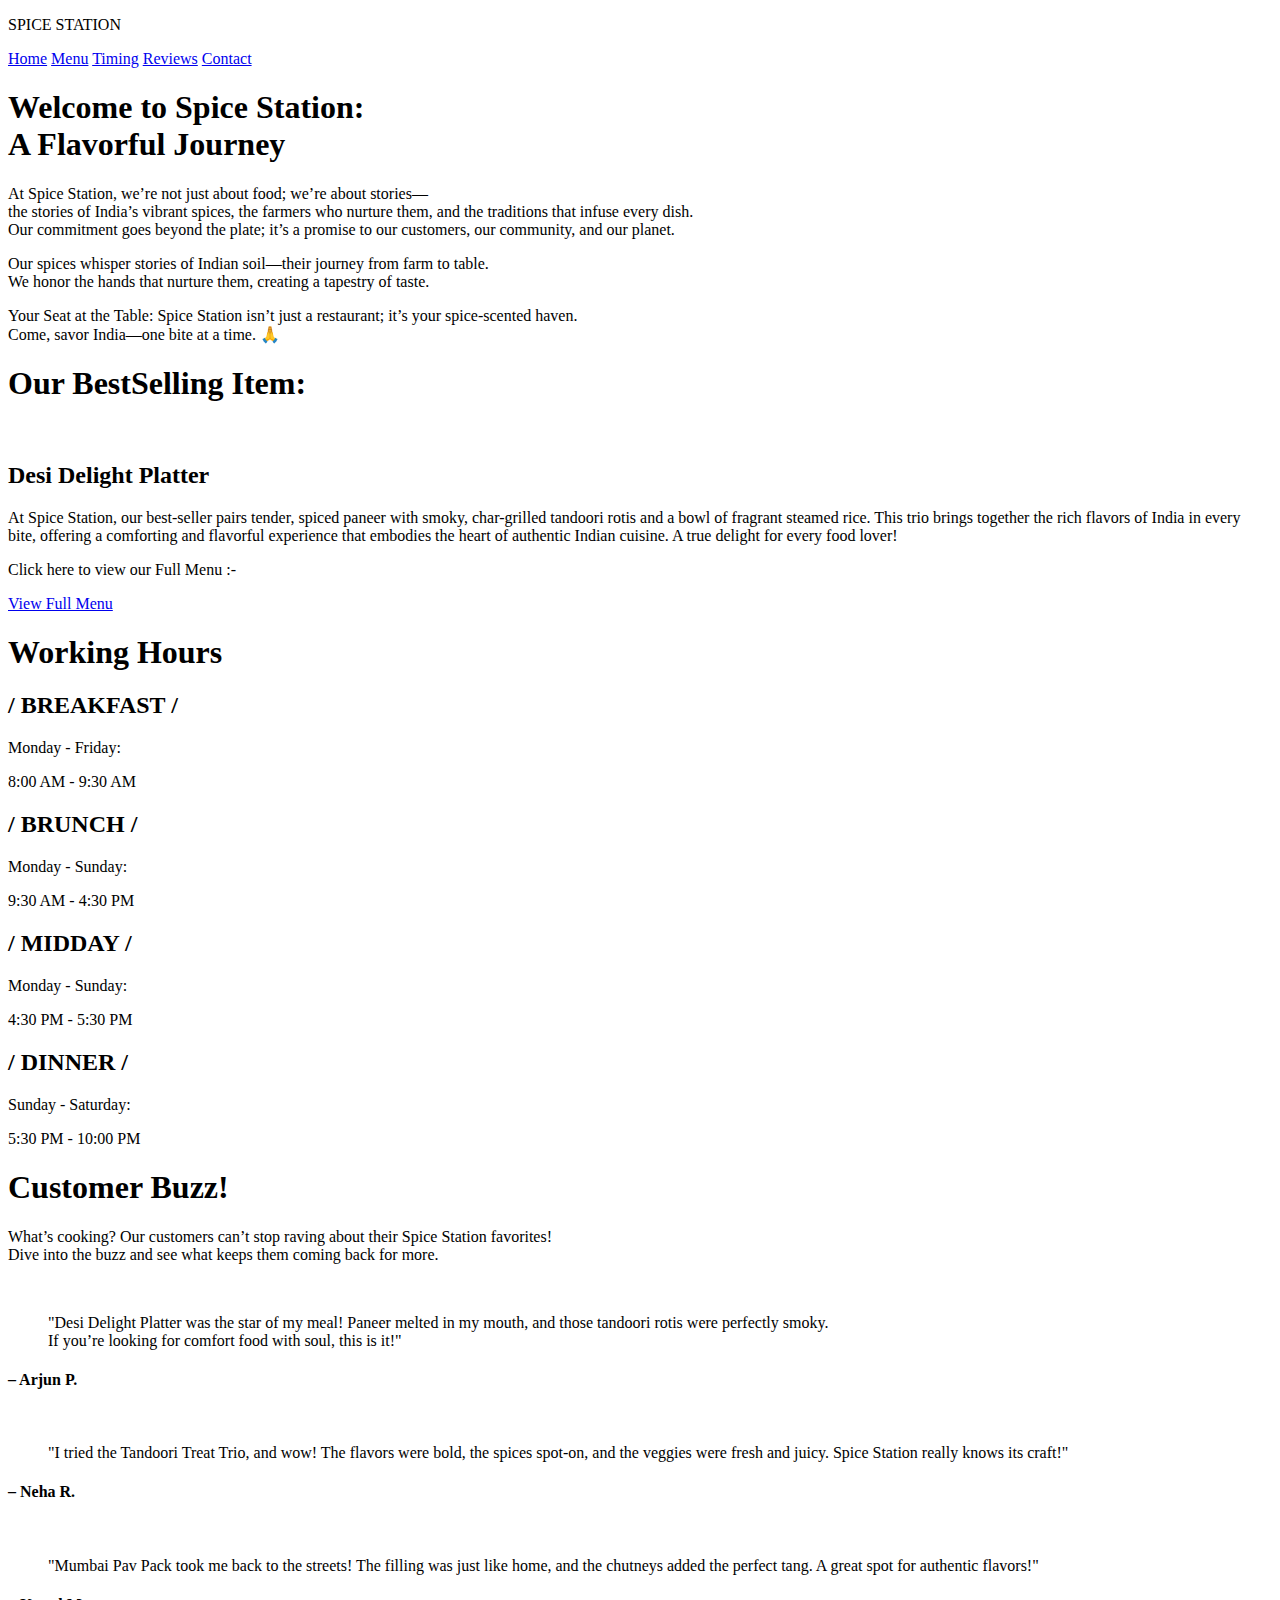
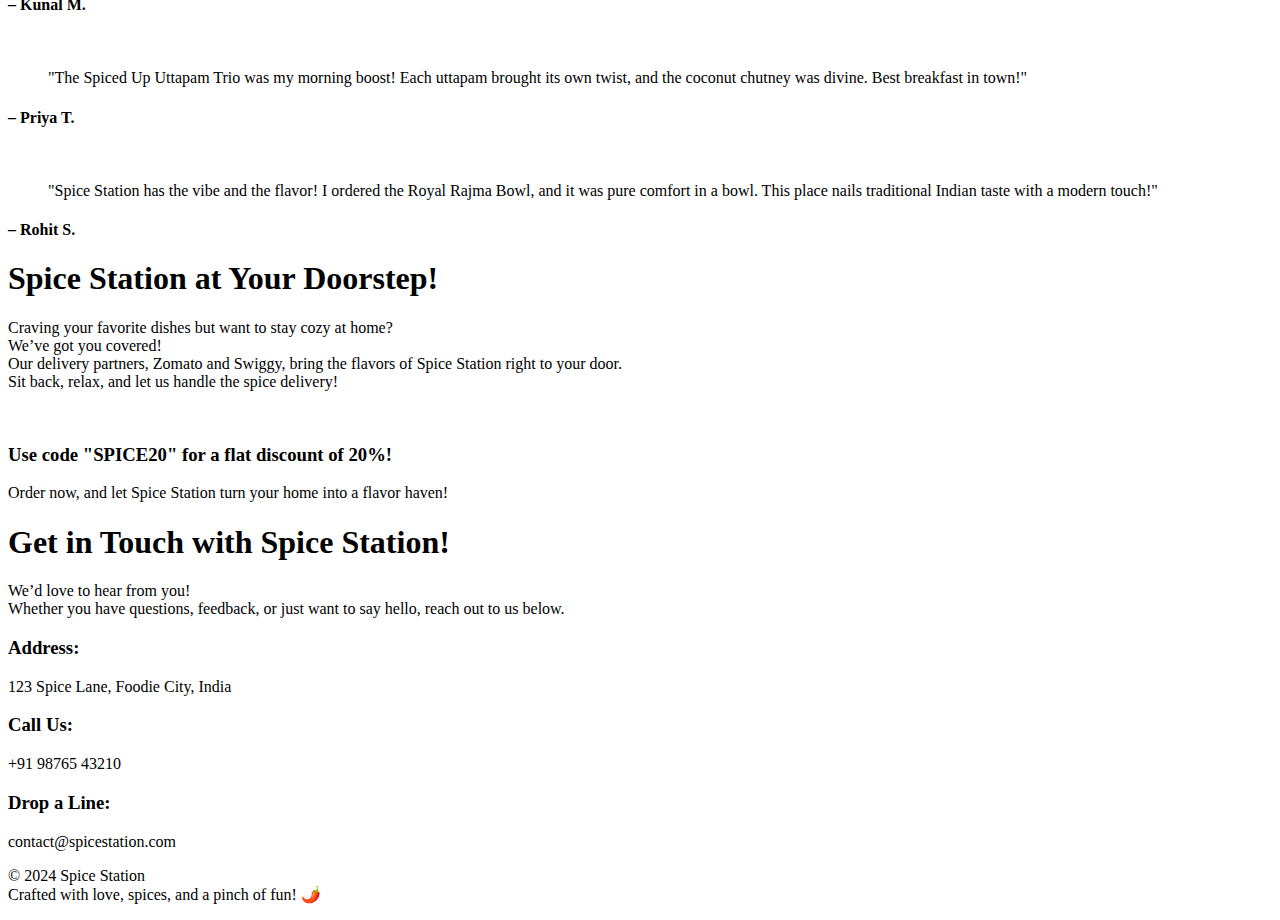
==== index.html @ 1b04afe5 "Added initial HTML and CSS files of the Website." ====
<!DOCTYPE html>
<html lang="en">

<head>
  <meta charset="UTF-8" />
  <meta name="viewport" content="width=device-width, initial-scale=1.0" />
  <title>Spice Station</title>
  <link rel="preconnect" href="https://fonts.googleapis.com" />
  <link rel="preconnect" href="https://fonts.gstatic.com" crossorigin />
  <link href="https://fonts.googleapis.com/css2?family=Nunito:ital,wght@0,200..1000;1,200..1000&display=swap"
    rel="stylesheet" />
  <link rel="stylesheet" href="CA3Self.css" />
</head>

<body>
  <header>
    <div class="topbar">
      <div class="logoarea">
        <p id="restoname">SPICE STATION</p>
      </div>
      <div class="navbar">
        <!-- <span><p>Home</p></span>
          <span><p>Menu</p></span>
          <span><p>Contact</p></span> -->
        <span id="navoptions"><a href="CA3SelfIndex.html">Home</a></span>
        <span id="navoptions"><a href="CA03SelfMenu.html">Menu</a></span>
        <span id="navoptions"><a href="#workinghours">Timing</a></span>
        <span id="navoptions"><a href="#testimonials">Reviews</a></span>
        <span id="navoptions"><a href="#contact">Contact</a></span>
      </div>
    </div>
  </header>

  <!-- <div class="blankness">
    <p>...</p>
  </div> -->

  <div class="committment">
    <div class="tagline">
      <h1>
        Welcome to Spice Station: <br />
        A Flavorful Journey
      </h1>
    </div>
    <div class="commdesc">
      <p>
        At Spice Station, we’re not just about food; we’re about stories—<br />the
        stories of India’s vibrant spices, the farmers who nurture them, and
        the traditions that infuse every dish.<br />Our commitment goes beyond
        the plate; it’s a promise to our customers, our community, and our
        planet.
      </p>
      <p>
        Our spices whisper stories of Indian soil—their journey from farm to
        table.<br />We honor the hands that nurture them, creating a tapestry
        of taste.
      </p>
      <p>
        Your Seat at the Table: Spice Station isn’t just a restaurant; it’s
        your spice-scented haven.<br />Come, savor India—one bite at a time.
        🙏
      </p>
    </div>
  </div>

  <div class="bsitem">
    <div class="bsitemheading">
      <h1>Our BestSelling Item:</h1>
    </div>
    <div class="bsitemintro">
      <div class="bsitemimg">
        <img src="https://i.pinimg.com/564x/9f/f0/37/9ff037ad4d797d93c9f89c594b653a3e.jpg" alt="" id="itemimgbig" />
      </div>
      <div class="bsitemdesc">
        <h2>Desi Delight Platter</h2>
        <!-- <div class="topdishname">
            <div class="topd1">
                <h2>DESI</h2>
            </div> 
            <div class="topd2">
            <h2>Delight</h2>
            <h2>Platter</h2>
            </div> -->
        <!-- </div> -->

        <p>
          At Spice Station, our best-seller pairs tender, spiced paneer with
          smoky, char-grilled tandoori rotis and a bowl of fragrant steamed
          rice. This trio brings together the rich flavors of India in every
          bite, offering a comforting and flavorful experience that embodies
          the heart of authentic Indian cuisine. A true delight for every food
          lover!
        </p>
      </div>
    </div>
    <div class="fullmenu">
      <p id="fullmenudirect">Click here to view our Full Menu :-</p>
      <p>
        <a href="CA03SelfMenu.html" id="fullmenubutton">View Full Menu</a>
      </p>
    </div>
  </div>

  <div class="workinghours" id="workinghours">
    <div class="headwh">
      <h1>Working Hours</h1>
    </div>
    <div class="detwh">
      <h2 id="foodtimingnn">/ BREAKFAST /</h2>
      <p id="fooddays">Monday - Friday:</p>
      <p id="restotiming">8:00 AM - 9:30 AM</p>

      <h2 id="foodtimingnn">/ BRUNCH /</h2>
      <p id="fooddays">Monday - Sunday:</p>
      <p id="restotiming">9:30 AM - 4:30 PM</p>

      <h2 id="foodtimingnn">/ MIDDAY /</h2>
      <p id="fooddays">Monday - Sunday:</p>
      <p id="restotiming">4:30 PM - 5:30 PM</p>

      <h2 id="foodtimingnn">/ DINNER /</h2>
      <p id="fooddays">Sunday - Saturday:</p>
      <p id="restotiming">5:30 PM - 10:00 PM</p>
    </div>
  </div>

  <div class="testimonials" id="testimonials">
    <div class="testheading">
      <h1>Customer Buzz!</h1>
      <p id="restotiming">
        What’s cooking? Our customers can’t stop raving about their Spice
        Station favorites!<br />Dive into the buzz and see what keeps them
        coming back for more.
      </p>
    </div>
    <div class="reviews">
      <div class=""><img class="revimg" src="https://i.pinimg.com/564x/96/29/28/962928645f12f3aab52104347b79843c.jpg"
          alt=""></div>
      <div class="revtext">
        <blockquote>"Desi Delight Platter was the star of my meal! Paneer melted in my mouth, and those tandoori rotis
          were perfectly smoky.<br>If you’re looking for comfort food with soul, this is it!"</blockquote>
        <h4 id="reviewername">– Arjun P.</h3>
      </div>

    </div>
    <div class="reviews">
      <div class=""><img class="revimg" src="https://i.pinimg.com/564x/96/29/28/962928645f12f3aab52104347b79843c.jpg"
          alt=""></div>
      <div class="revtext">
        <blockquote>"I tried the Tandoori Treat Trio, and wow! The flavors were bold, the spices spot-on, and the
          veggies were fresh and juicy. Spice Station really knows its craft!"</blockquote>
        <h4 id="reviewername">– Neha R.</h3>
      </div>
    </div>
    <div class="reviews">
      <div class=""><img class="revimg" src="https://i.pinimg.com/564x/96/29/28/962928645f12f3aab52104347b79843c.jpg"
          alt=""></div>
      <div class="revtext">
        <blockquote>"Mumbai Pav Pack took me back to the streets! The filling was just like home, and the chutneys added
          the perfect tang. A great spot for authentic flavors!"</blockquote>
        <h4 id="reviewername">– Kunal M.</h3>
      </div>
    </div>
    <div class="reviews">
      <div class=""><img class="revimg" src="https://i.pinimg.com/564x/96/29/28/962928645f12f3aab52104347b79843c.jpg"
          alt=""></div>
      <div class="revtext">
        <blockquote>"The Spiced Up Uttapam Trio was my morning boost! Each uttapam brought its own twist, and the
          coconut chutney was divine. Best breakfast in town!"</blockquote>
        <h4 id="reviewername">– Priya T.</h3>
      </div>
    </div>
    <div class="reviews">
      <div class=""><img class="revimg" src="https://i.pinimg.com/564x/96/29/28/962928645f12f3aab52104347b79843c.jpg"
          alt=""></div>
      <div class="revtext">
        <blockquote>"Spice Station has the vibe and the flavor! I ordered the Royal Rajma Bowl, and it was pure comfort
          in a bowl. This place nails traditional Indian taste with a modern touch!"</blockquote>
        <h4 id="reviewername">– Rohit S.</h3>
      </div>
    </div>
  </div>

  <div class="deliverypartners">
    <div class="delparthead">
      <h1>Spice Station at Your Doorstep!</h1>
      <p>Craving your favorite dishes but want to stay cozy at home?<br>We’ve got you covered!<br>Our delivery partners,
        Zomato and Swiggy, bring the flavors of Spice Station right to your door.<br>Sit back, relax, and let us handle
        the spice delivery!</p>
      <img id="delpartsimg"
        src="https://img-cdn.thepublive.com/fit-in/1280x960/filters:format(webp)/entrackr/media/post_attachments/wp-content/uploads/2023/01/Zomato-Swiggy.jpg"
        alt="">
      <h3>Use code "SPICE20" for a flat discount of 20%!</h3>
      <p>Order now, and let Spice Station turn your home into a flavor haven!</p>
    </div>
  </div>

  <div class="contact" id="contact">
    <div class="contactheading">
      <h1>Get in Touch with Spice Station!</h1>
      <p>We’d love to hear from you!<br>Whether you have questions, feedback, or just want to say hello, reach out to us
        below.</p>
    </div>
    <div class="contactdatas">
      <h3>Address:</h3>
      <p>123 Spice Lane, Foodie City, India</p>
      <h3>Call Us:</h3>
      <p>+91 98765 43210</p>
      <h3>Drop a Line:</h3>
      <p>contact@spicestation.com</p>
    </div>
  </div>

  <footer>
    <div class="footertext">
      <p id="copyright">&copy; 2024 Spice Station<br>
      Crafted with love, spices, and a pinch of fun! 🌶️</p>
    </div>
  </footer>
</body>

</html>
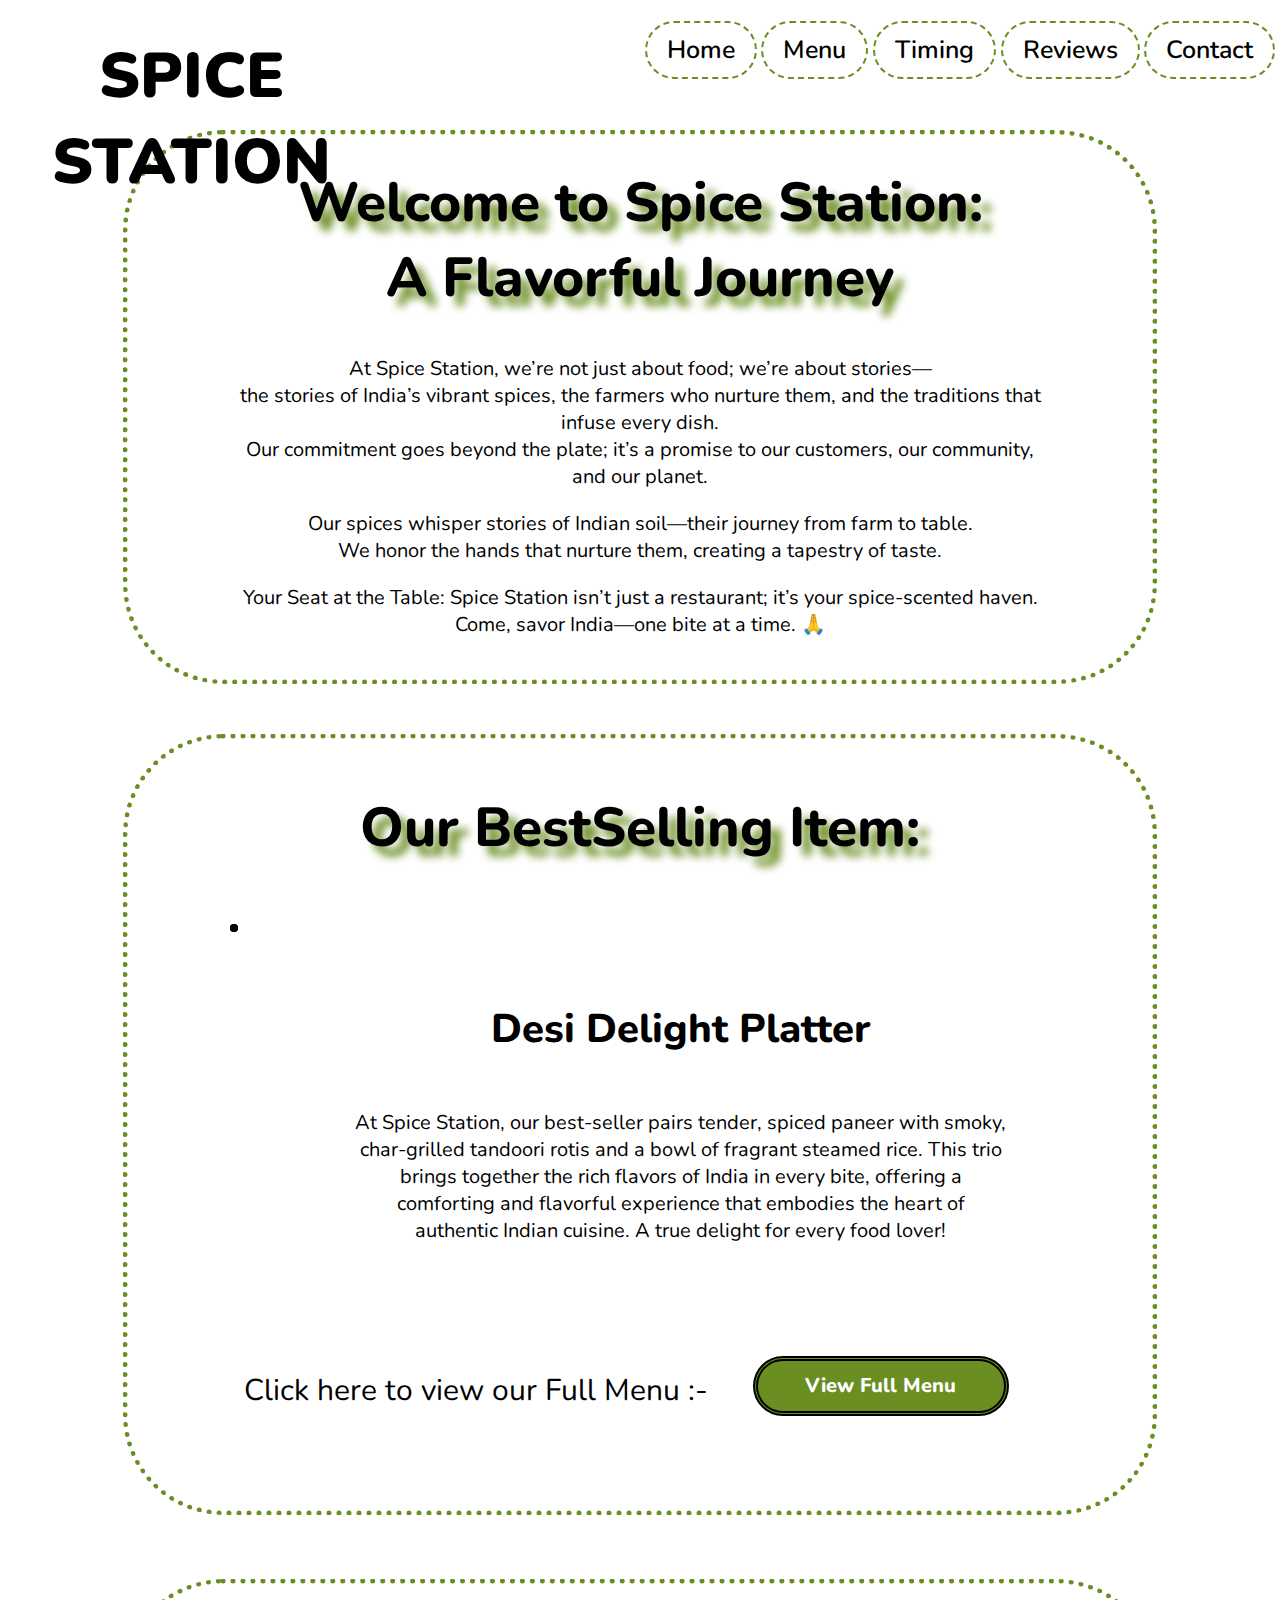
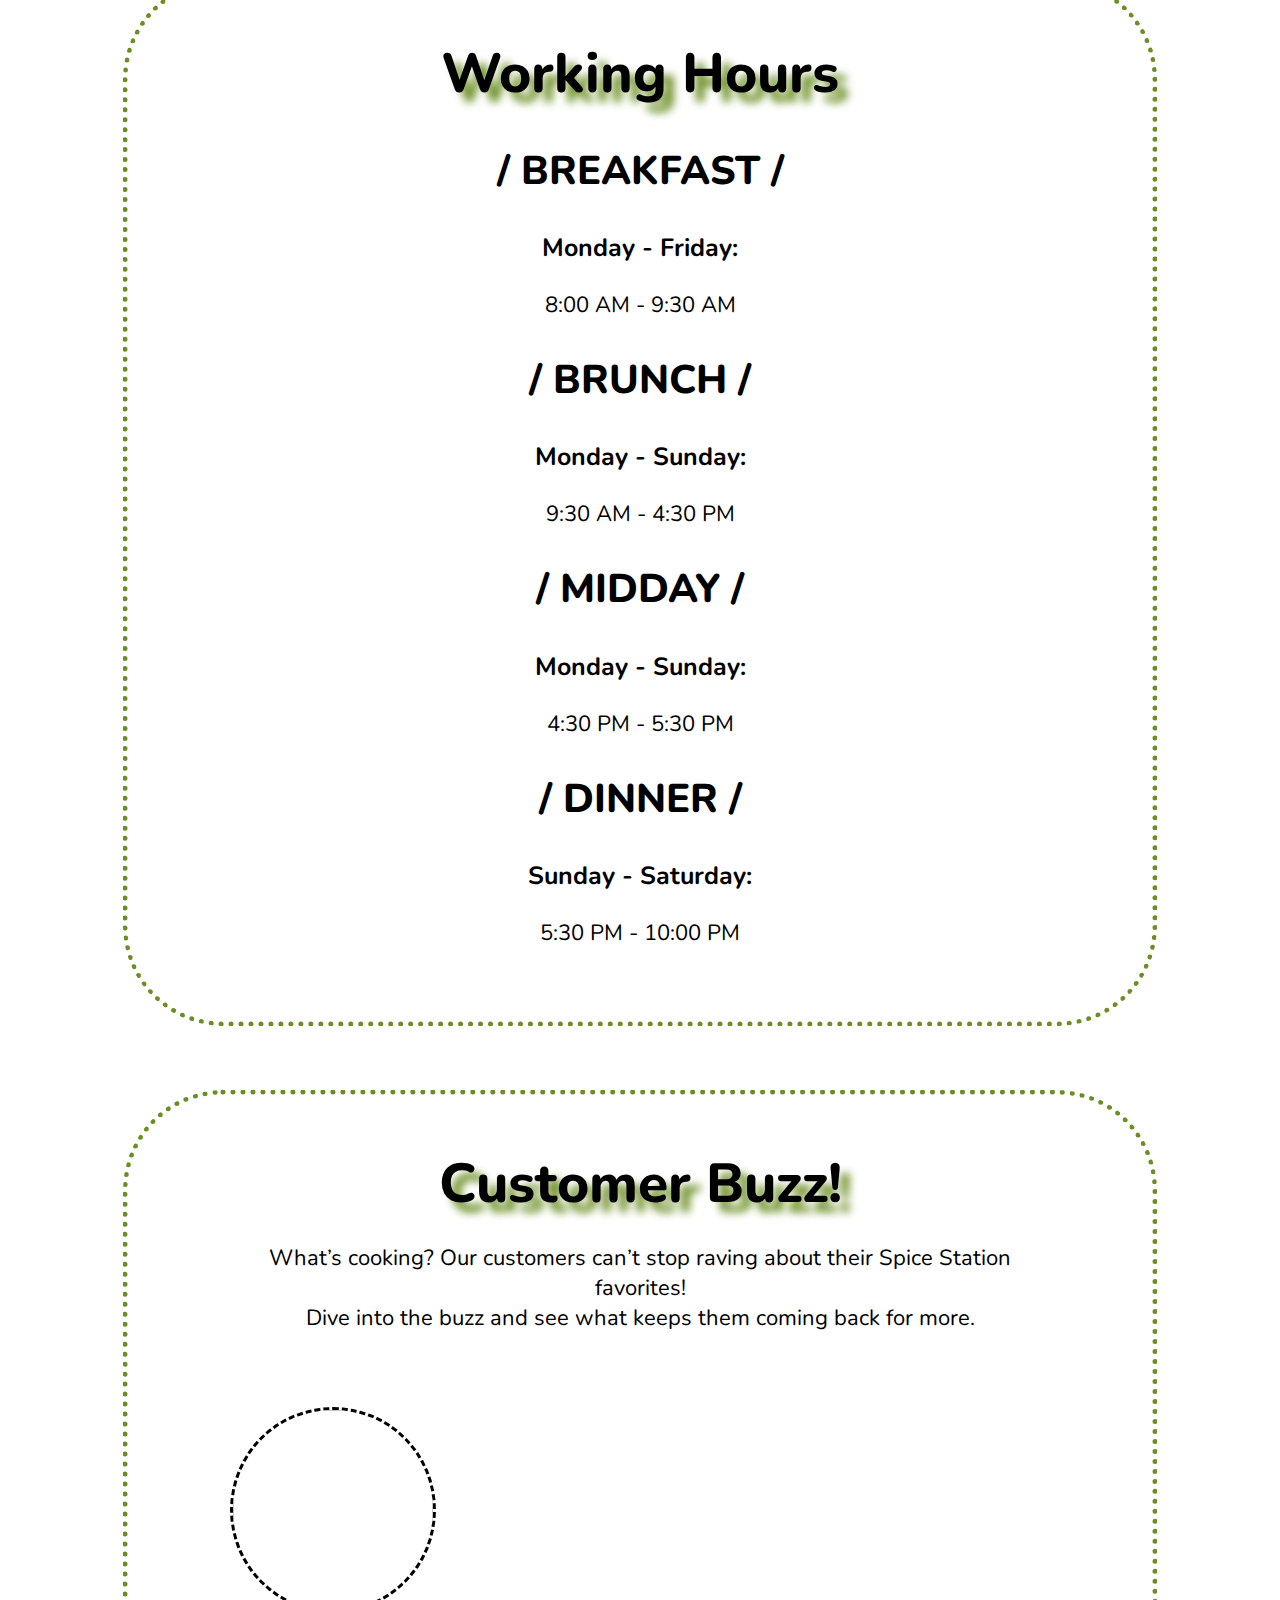
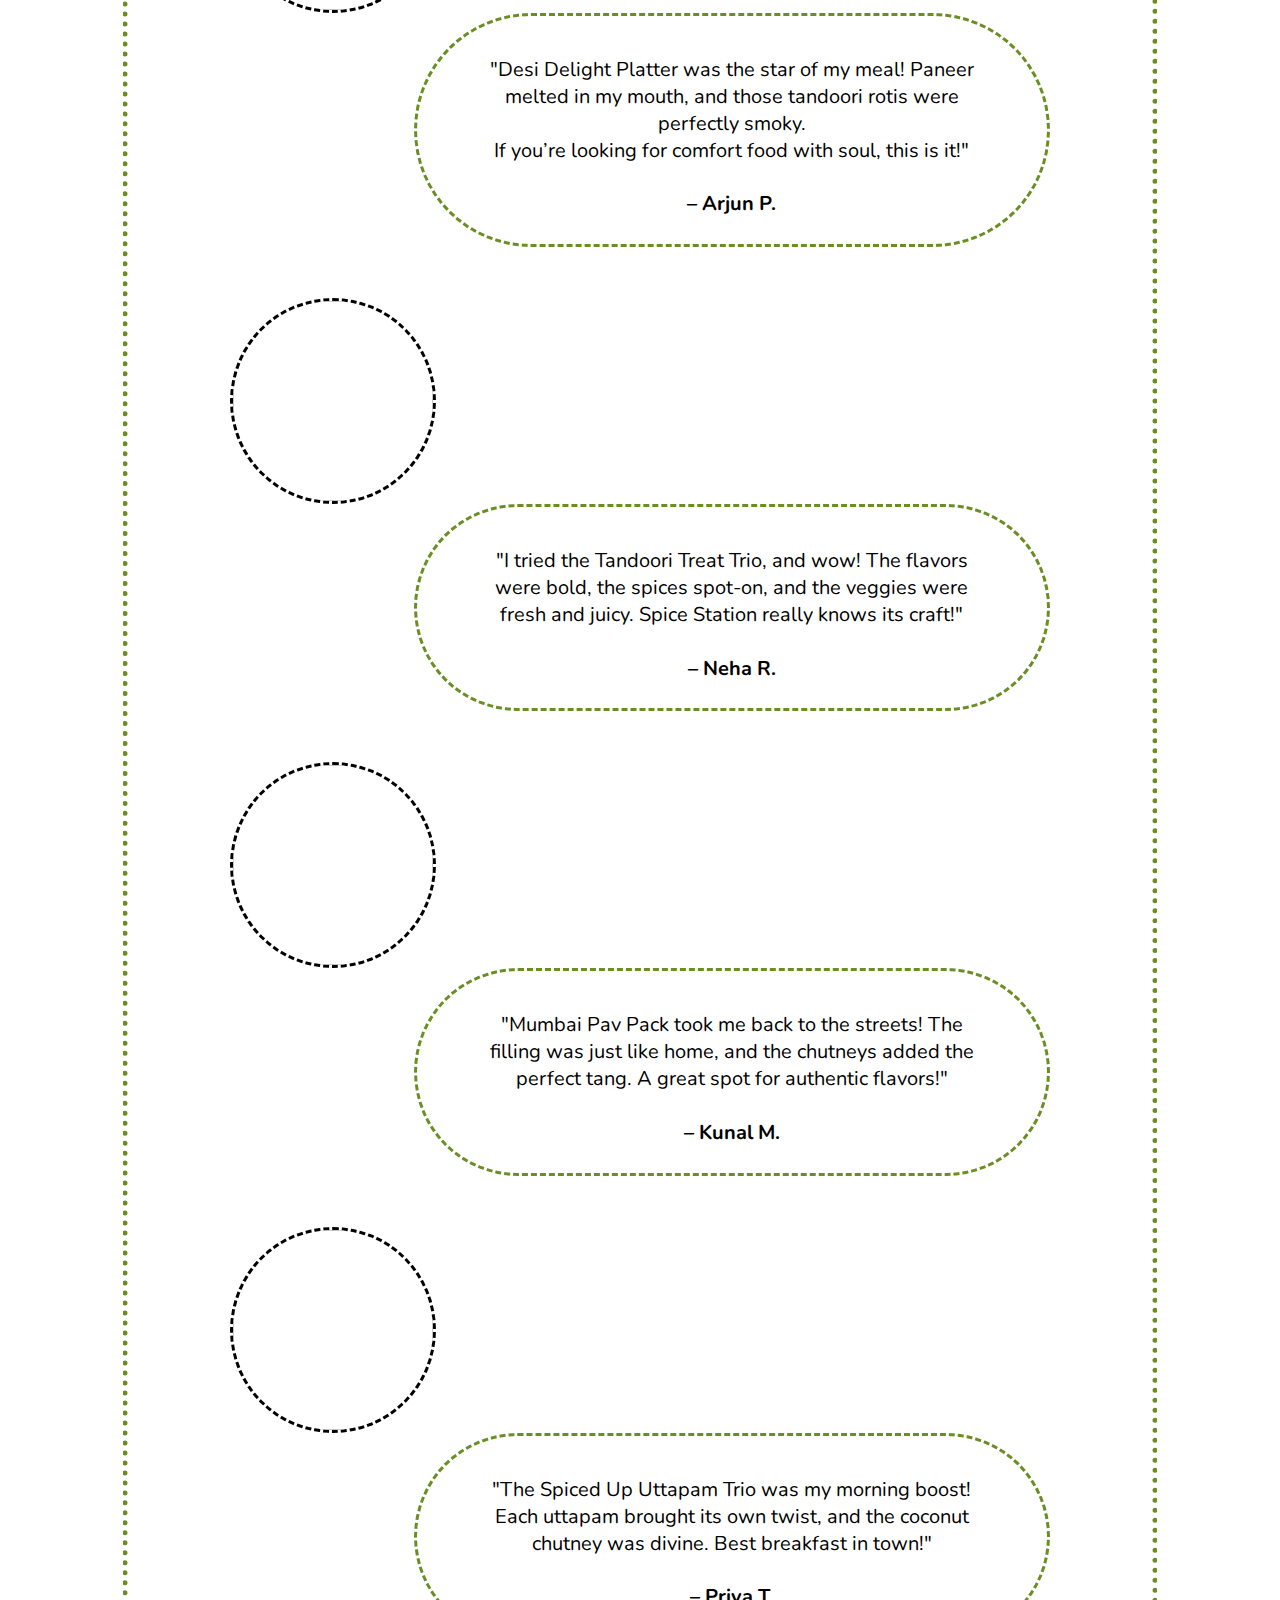
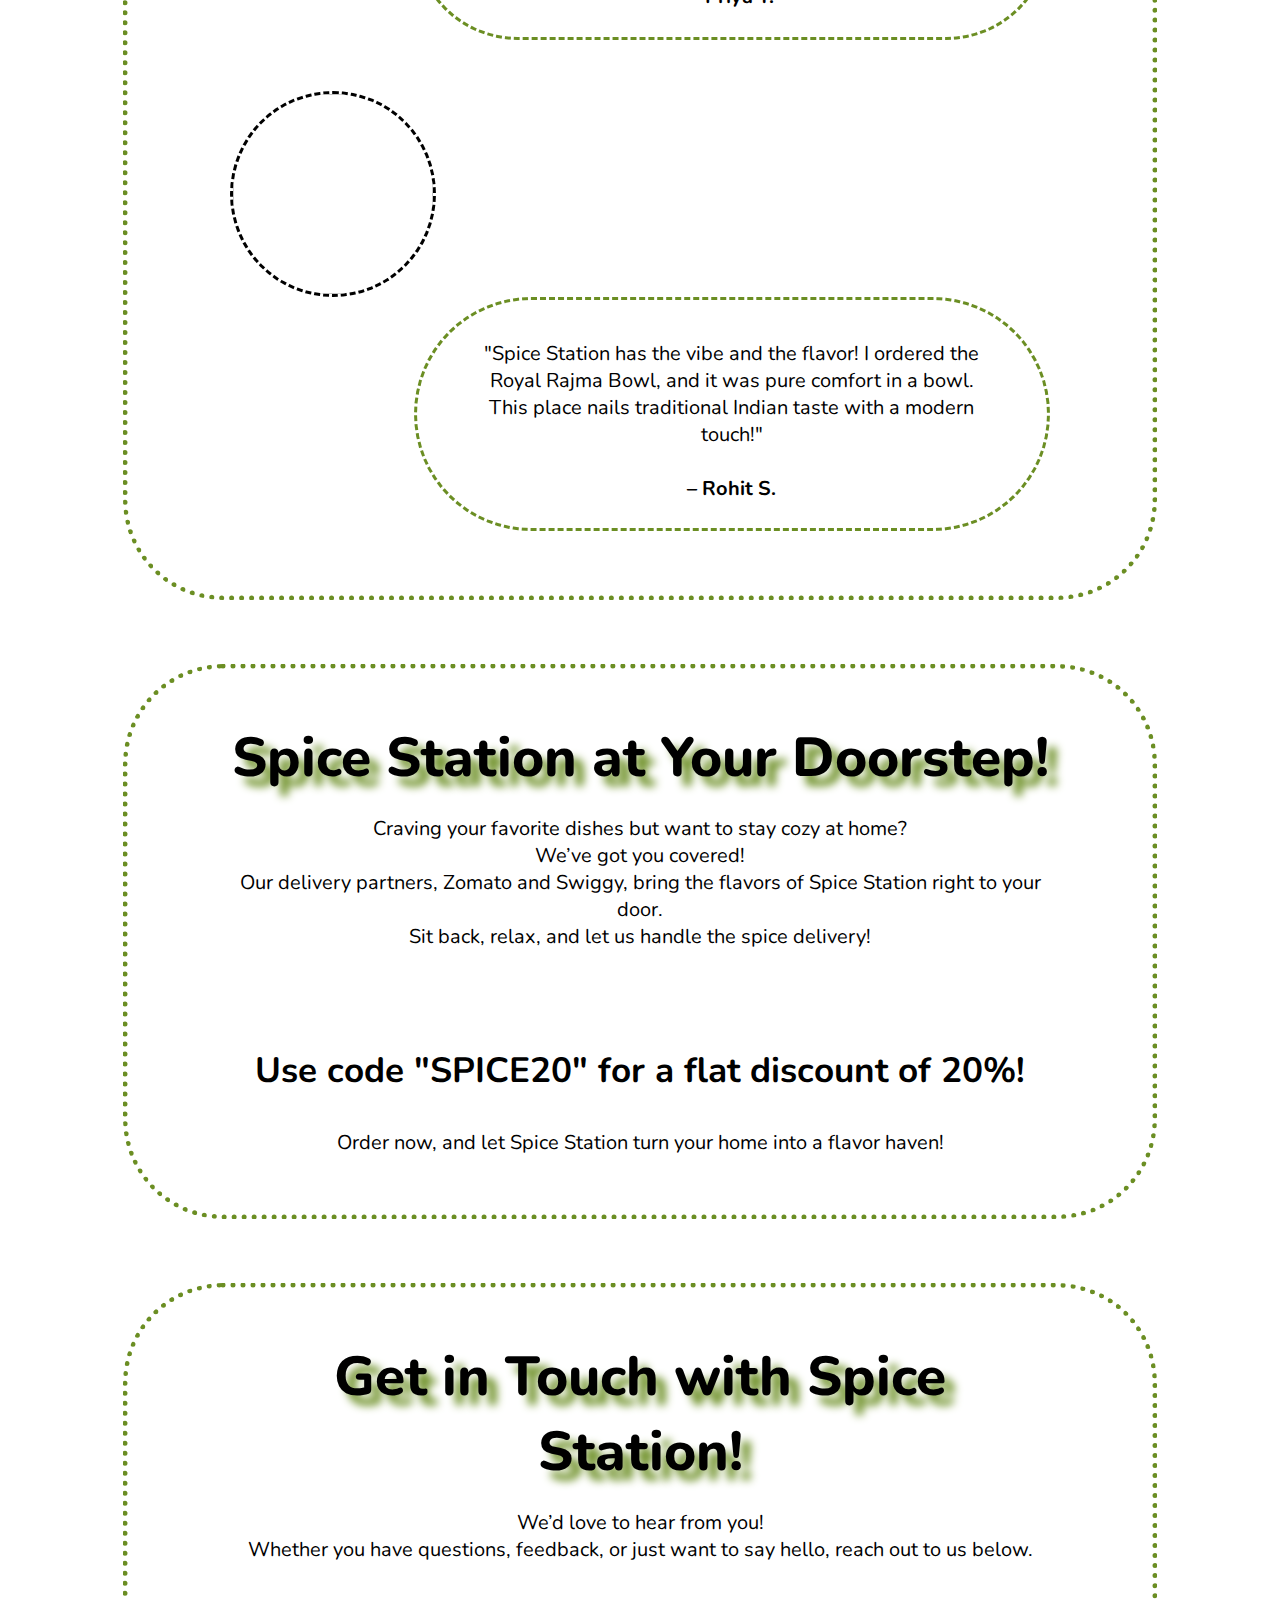
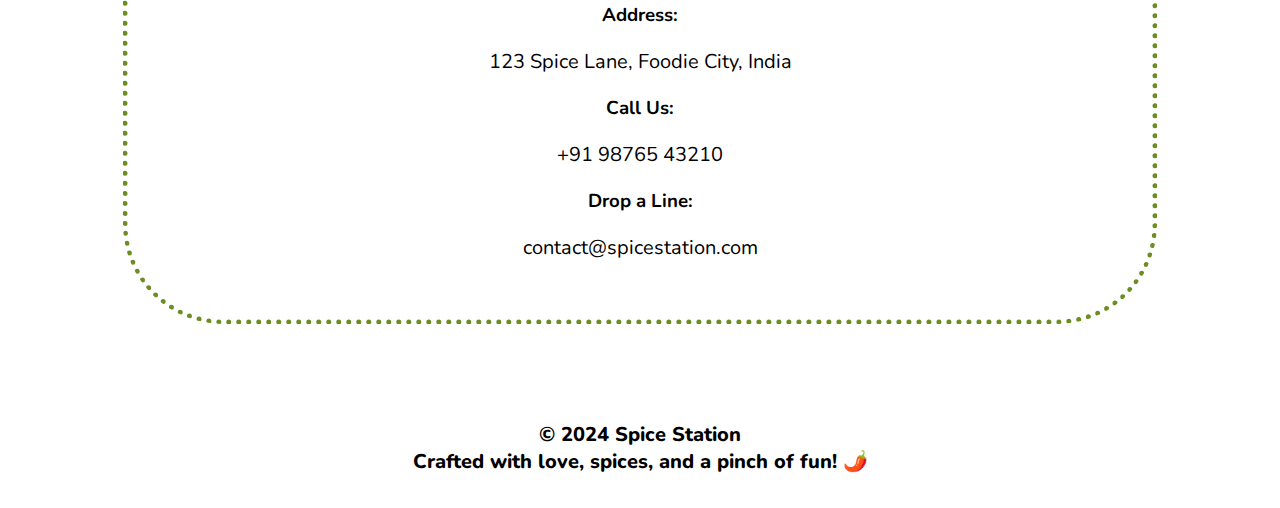
==== commit 9f00f0d2: "Update index.html" ====
--- a/index.html
+++ b/index.html
@@ -9,7 +9,7 @@
   <link rel="preconnect" href="https://fonts.gstatic.com" crossorigin />
   <link href="https://fonts.googleapis.com/css2?family=Nunito:ital,wght@0,200..1000;1,200..1000&display=swap"
     rel="stylesheet" />
-  <link rel="stylesheet" href="CA3Self.css" />
+  <link rel="stylesheet" href="style.css" />
 </head>
 
 <body>
@@ -219,4 +219,4 @@
   </footer>
 </body>
 
-</html>+</html>
--- a/style.css
+++ b/style.css
@@ -0,0 +1,521 @@
+body {
+  margin: 0;
+  padding: 0;
+  font-family: "Nunito", sans-serif;
+  background-image: url(https://i.pinimg.com/564x/13/6d/e5/136de5906ff13b0e41acc2e05bb34b5f.jpg);
+}
+
+h1{
+    margin: 0px;
+    padding: 0%;
+    font-size: 55px;
+    font-weight: 800;
+    text-shadow: 10px 10px 8px olivedrab;
+}
+
+h2{
+    font-size: 40px;
+    font-weight: 800;
+}
+
+p{
+    font-size: 20px;
+    font-weight: 400;
+}
+
+a{
+  text-decoration: none;
+  color: black;
+}
+
+/* img, p, h1, h2{
+    z-index: 10;
+} */
+
+/* header{
+  position: fixed;
+} */
+
+.topbar {
+  width: 99.999%;
+  height: 100px;
+  /* border: 1px dotted black; */
+  background-color: white;
+  /* position: fixed;
+  top: 0px; */
+}
+
+/* .blankness{
+  width: 99.999%;
+  height: 100px;
+  border: 1px dotted black;
+  background-color: white;
+} */
+
+.logoarea {
+  height: 100%;
+  width: 30%;
+  /* border: 1px dotted olivedrab; */
+  float: left;
+  text-align: center;
+}
+
+#restoname {
+  font-size: 7vh;
+  font-family: "Nunito", sans-serif;
+  font-weight: 1000;
+  position: relative;
+    top: -30px;
+}
+
+.navbar {
+  height: 100%;
+  width: 50%;
+  /* border: 1px dotted olivedrab; */
+  float: right;
+  display: flex;
+  justify-content: space-evenly;
+  align-items: center;
+  font-size: 25px;
+  font-weight: 600;
+}
+
+#navoptions{
+  padding: 10px 20px 10px 20px;
+  border-radius: 50px;
+  border: 2px olivedrab dashed;
+}
+
+.committment {
+  margin: auto;
+  margin-top: 30px;
+  /* padding: 10%; */
+  width: 80%;
+  border: 5px dotted olivedrab;
+  border-radius: 100px;
+  /* background-color: white;
+  opacity: 85%; */
+  background-color: rgba(255, 255, 255, 0.85);
+}
+
+.tagline {
+  margin: auto;
+  margin-top: 30px;
+  width: 80%;
+  text-align: center;
+  /* border: 1px dotted olivedrab; */
+}
+
+/* h1.tagline{
+    font-size: 80px;
+    font-weight: 1200;
+} */
+
+.commdesc {
+  margin: auto;
+  /* padding: 5%; */
+  padding: 2% 5% 2% 5%;
+  width: 80%;
+  text-align: center;
+  font-size: 20px;
+  /* border: 1px dotted olivedrab; */
+}
+
+.bsitem {
+  width: 80%;
+  margin: auto;
+  margin-top: 50px;
+  padding-bottom: 5%;
+  border: 5px dotted olivedrab;
+  border-radius: 100px;
+  /* height: auto; */
+  display: flex;
+  flex-direction: column;
+  /* opacity: 85%;
+  background-color: white; */
+  background-color: rgba(255, 255, 255, 0.85);
+
+}
+
+.bsitemheading {
+  margin: auto;
+  margin: 5% 10% 5% 10%;
+  width: 80%;
+  text-align: center;
+  /* border: 1px solid olivedrab; */
+}
+
+
+.bsitemintro {
+  width: 80%;
+  margin: auto;
+  display: flex;
+  flex-direction: row;
+}
+
+.bsitemimg {
+  float: left;
+  width: 45%;
+}
+
+#itemimgbig {
+  height: 400px;
+  border: 4px dashed black;
+  border-radius: 500px;
+}
+
+.bsitemdesc {
+  width: auto;
+  height: 400px;
+  padding: 0 5% 0 5%;
+  float: right;
+  /* border: 1px solid olivedrab; */
+  display: flex;
+  flex-direction: column;
+  justify-content: center;
+  align-items: center;
+  text-align: center;
+}
+
+.fullmenu {
+  margin: auto;
+  margin-top: 20px;
+  width: 80%;
+  /* border: 1px solid olivedrab; */
+  /* display: flex;
+    justify-content: center;
+    flex-direction: column; */
+}
+
+#fullmenudirect {
+  width: 60%;
+  float: left;
+  text-align: center;
+  font-size: 30px;
+  line-height: 50px;
+}
+
+#fullmenubutton {
+  margin-right: 5%;
+  width: 30%;
+  text-align: center;
+  border: 5px double black;
+  border-radius: 50px;
+  float: right;
+  line-height: 50px;
+  font-weight: 800;
+  font-size: 20px;
+  background-color: olivedrab;
+  color: white;
+}
+
+.workinghours {
+  width: 80%;
+  margin: auto;
+  margin-top: 5%;
+  border: 5px dotted olivedrab;
+  border-radius: 100px;
+  height: auto;
+  display: flex;
+  flex-direction: column;
+  background-color: rgba(255, 255, 255, 0.85);
+
+}
+
+.headwh {
+  margin: auto;
+  margin-top: 5%;
+  width: 80%;
+  text-align: center;
+  /* border: 1px solid olivedrab; */
+  font-size: 30px;
+}
+
+h2.detwh {
+  font-size: 40px;
+  font-weight: 800;
+}
+
+#fooddays {
+  font-size: 25px;
+  font-weight: 700;
+}
+
+#restotiming{
+  font-size: 22px;
+}
+
+.detwh {
+  width: 80%;
+  margin: auto;
+  text-align: center;
+  /* border: 1px solid olivedrab; */
+  margin-bottom: 5%;
+}
+
+.testimonials{
+  width: 80%;
+  margin: auto;
+  margin-top: 5%;
+  padding-bottom: 5%;
+  border: 5px dotted olivedrab;
+  border-radius: 100px;
+  height: auto;
+  display: flex;
+  flex-direction: column;
+  background-color: rgba(255, 255, 255, 0.85);
+
+}
+
+.testheading {
+  margin: auto;
+  margin-top: 5%;
+  width: 80%;
+  text-align: center;
+  /* border: 1px solid olivedrab; */
+  font-size: 30px;
+}
+
+.reviews{
+  margin: auto;
+  margin-top: 5%;
+  width: 80%;
+  text-align: center;
+  /* border: 1px solid olivedrab; */
+  font-size: 30px;
+  /* display: flex;
+  flex-direction: row;
+  justify-content: center;
+  align-items: center; */
+  justify-content: center;
+  align-items: center;
+  /* margin-bottom: 30px; */
+}
+
+.revimg{
+  width: 200px;
+  height: 200px;
+  border: 3px dashed black;
+  border-radius: 500px;
+  float: left;
+  z-index: 2;
+  margin: auto;
+}
+
+.revtext{
+  margin: auto;
+  width: 72%;
+  height: auto;
+  padding: 20px 20px 0 20px;
+  float: right;
+  border: 3px dashed olivedrab;
+  border-radius: 500px;
+  font-size: 20px;
+  z-index: 5;
+}
+
+.deliverypartners{
+  width: 80%;
+  margin: auto;
+  margin-top: 5%;
+  padding-bottom: 3%;
+  border: 5px dotted olivedrab;
+  border-radius: 100px;
+  height: auto;
+  display: flex;
+  flex-direction: column;
+  background-color: rgba(255, 255, 255, 0.85);
+}
+
+.delparthead{
+  margin: auto;
+  margin-top: 5%;
+  width: 80%;
+  text-align: center;
+  /* border: 1px solid olivedrab; */
+  font-size: 30px;
+}
+
+#delpartsimg{
+  width: 60%;
+}
+
+.contact{
+  width: 80%;
+  margin: auto;
+  margin-top: 5%;
+  margin-bottom: 5%;
+  padding-bottom: 3%;
+  border: 5px dotted olivedrab;
+  border-radius: 100px;
+  height: auto;
+  display: flex;
+  flex-direction: column;
+  background-color: rgba(255, 255, 255, 0.85);
+}
+
+.contactheading{
+  margin: auto;
+  margin-top: 5%;
+  width: 80%;
+  text-align: center;
+  /* border: 1px solid olivedrab; */
+  font-size: 30px;
+}
+
+.contactdatas{
+  margin: auto;
+  width: 80%;
+  text-align: center;
+  font: 30px;
+}
+
+footer{
+  width: 100%;
+  background-color: rgba(255, 255, 255, 0.85);
+  color: rgb(0, 0, 0);
+  height: 120px;
+  display: flex;
+  justify-content: center;
+  align-items: center;
+  text-align: center;
+}
+
+#copyright{
+  font-size: 20px;
+  font-weight: 800;
+}
+
+
+
+
+
+
+
+
+
+/* MENU */
+
+
+
+
+
+
+
+
+
+
+
+
+.parentmenu{
+  margin: auto;
+  margin-top: 50px;
+  margin-bottom: 50px;
+  width: 80%;
+  height: auto;
+  border: 5px dotted olivedrab;
+  border-radius: 100px;
+  background-color: rgba(255, 255, 255, 0.85);
+}
+
+#mealtime{
+  text-decoration: underline wavy 5px olivedrab;
+}
+
+
+
+#mealtimedescription{
+  font-size: 22px;
+}
+
+#restodescn{
+  font-size: 22px;
+}
+
+.menudiv{
+  margin: auto;
+  margin-top: 50px;
+  width: 80%;
+  text-align: center;
+}
+
+.menutable{
+  margin: auto;
+  margin-top: 50px;
+  width: 80%;
+  text-align: center;
+}
+
+table{
+  width: 100%;
+  text-align: center;
+  margin: 50px 20px 50px 20px;
+  border: 3px solid olivedrab;
+  border-radius: 10px 10px 20px 20px;
+  /* padding: 0 5% 0 5%; */
+}
+
+th{
+  font-size: 30px;
+  font-weight: 600;
+  /* line-height: 100px; */
+  padding: 20px;
+  text-align: center;
+  border: 3px solid olivedrab;
+  border-radius: 10px;
+  /* text-decoration: underline 3px wavy olivedrab; */
+
+}
+
+tr{
+  font-size: 20px;
+  /* height: fit-content; */
+  /* height: 120px; */
+  /* padding: 20px; */
+}
+
+td{
+  border: 3px dashed olivedrab;
+  border-radius: 20px;
+  padding: 20px;
+}
+
+#SNoData, #snoheading{
+  width: 10%;
+}
+
+#SNoData{
+  font-size: 30px;
+}
+
+#dishnameheading, #dishnamedata{
+  width: 30%;
+}
+
+#dishnamedata{
+  font-size: 25px;
+  font-weight: 600;
+}
+
+#dishdescriptionheading{
+  width: 40%;
+  text-align: center;
+}
+
+#dishdescriptiondata{
+  width: 40%;
+  text-align: center;
+}
+
+#dishpricing{
+  font-size: 30px;
+  font-weight: 600;
+}
+
+.exitmessage{
+  margin-bottom: 50px;
+}
+
+#exittextll{
+  font-size: 25px;
+}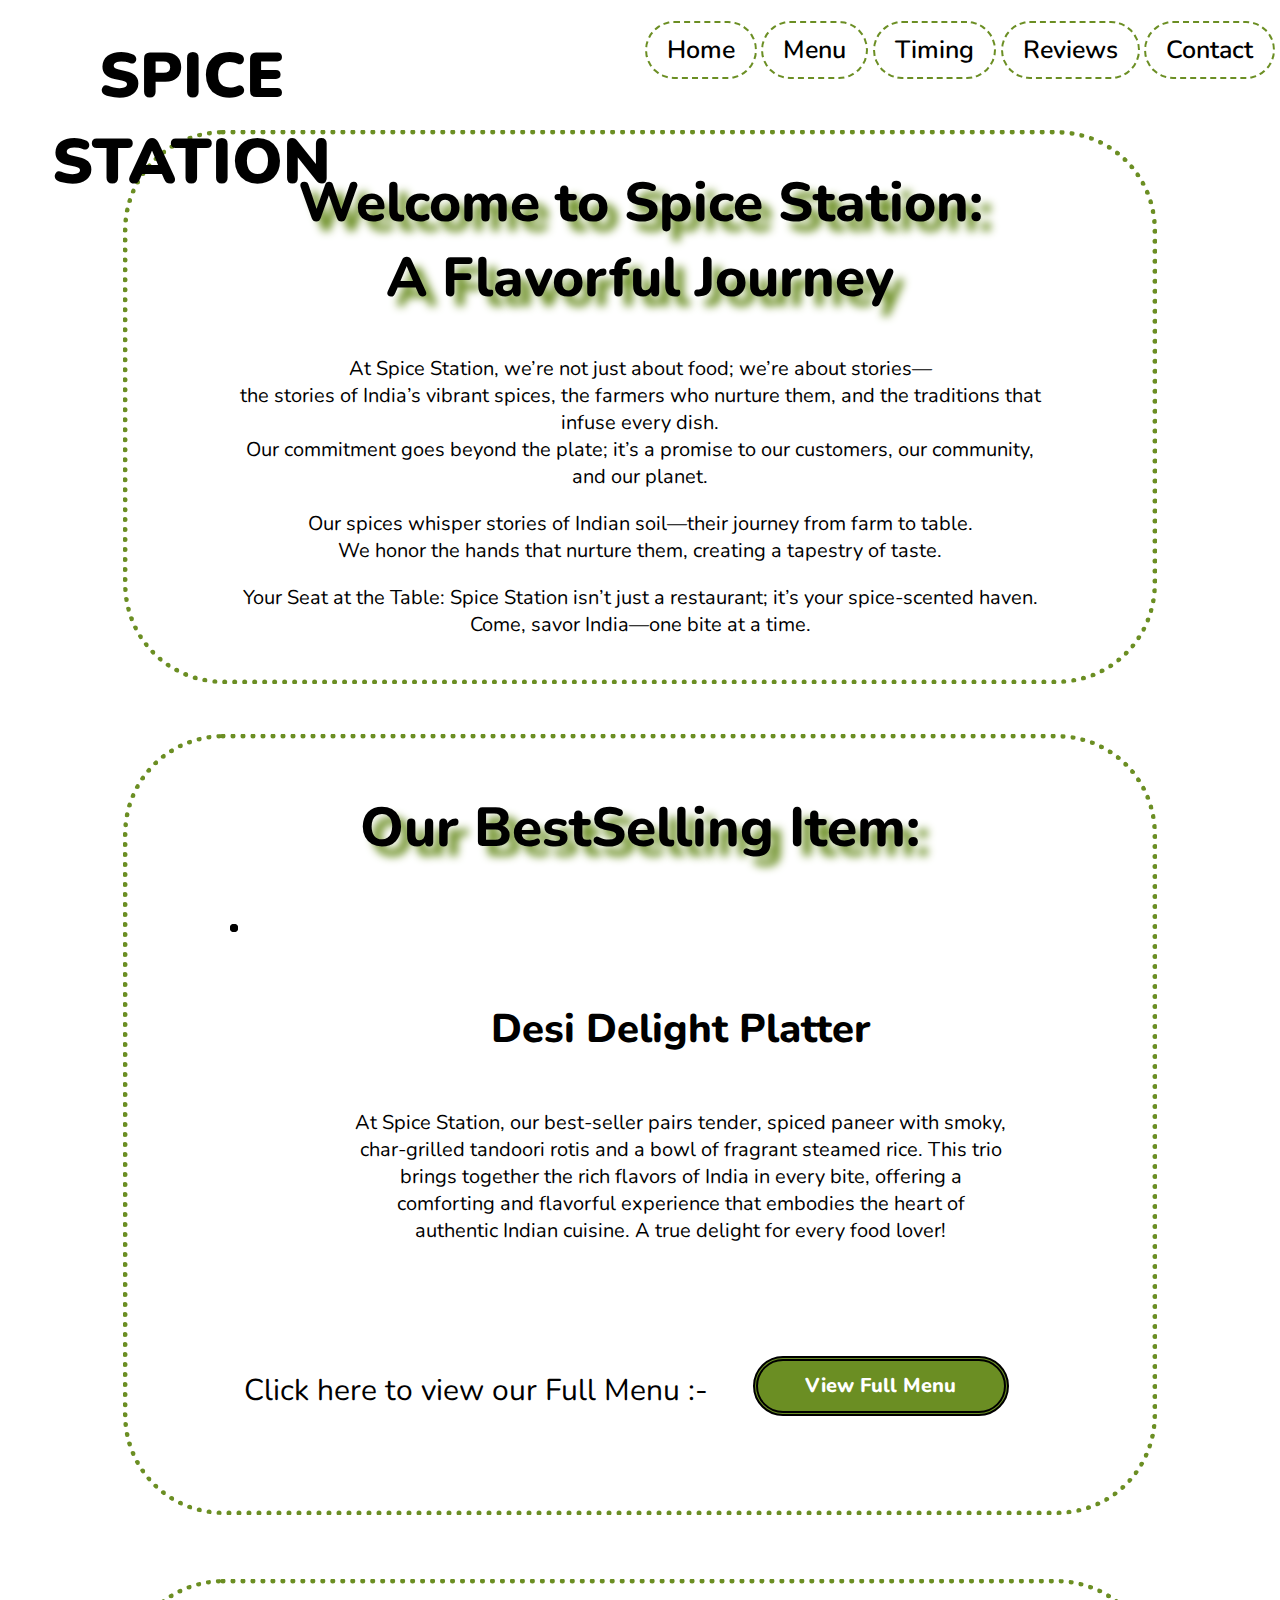
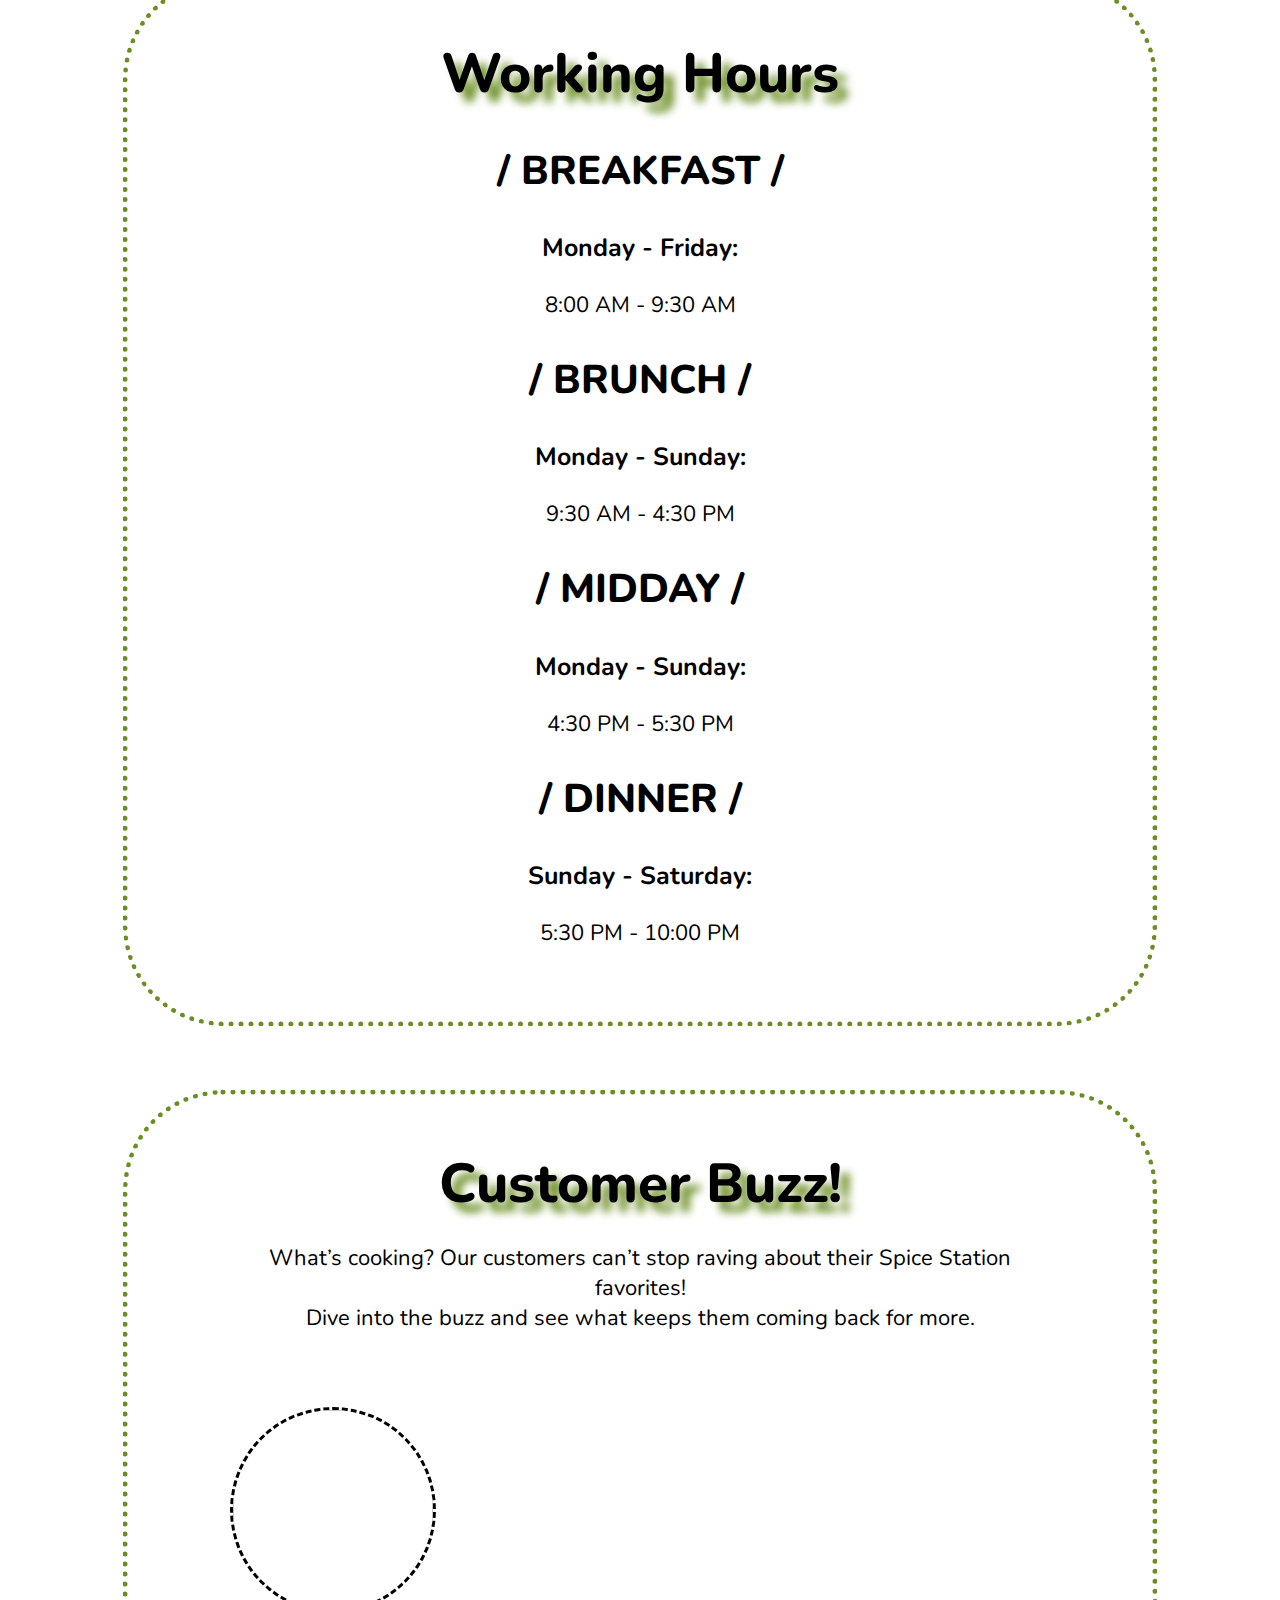
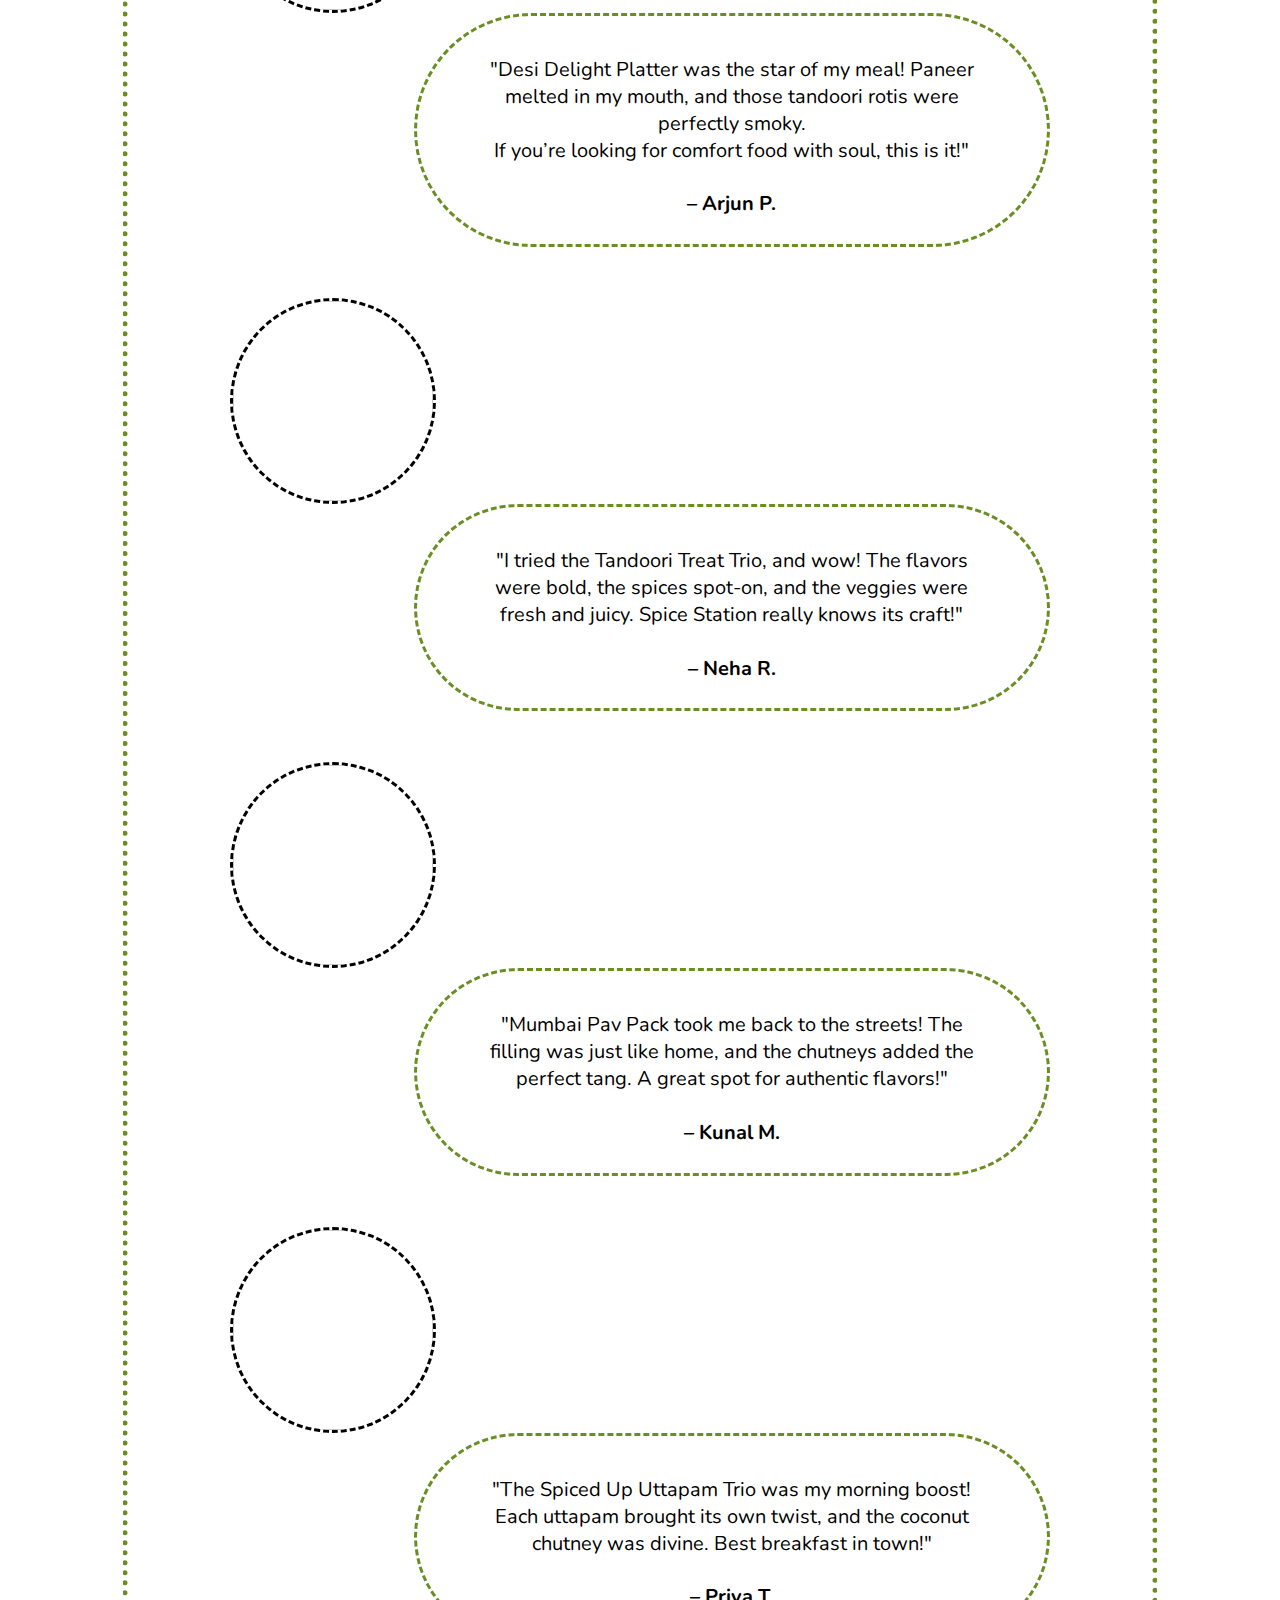
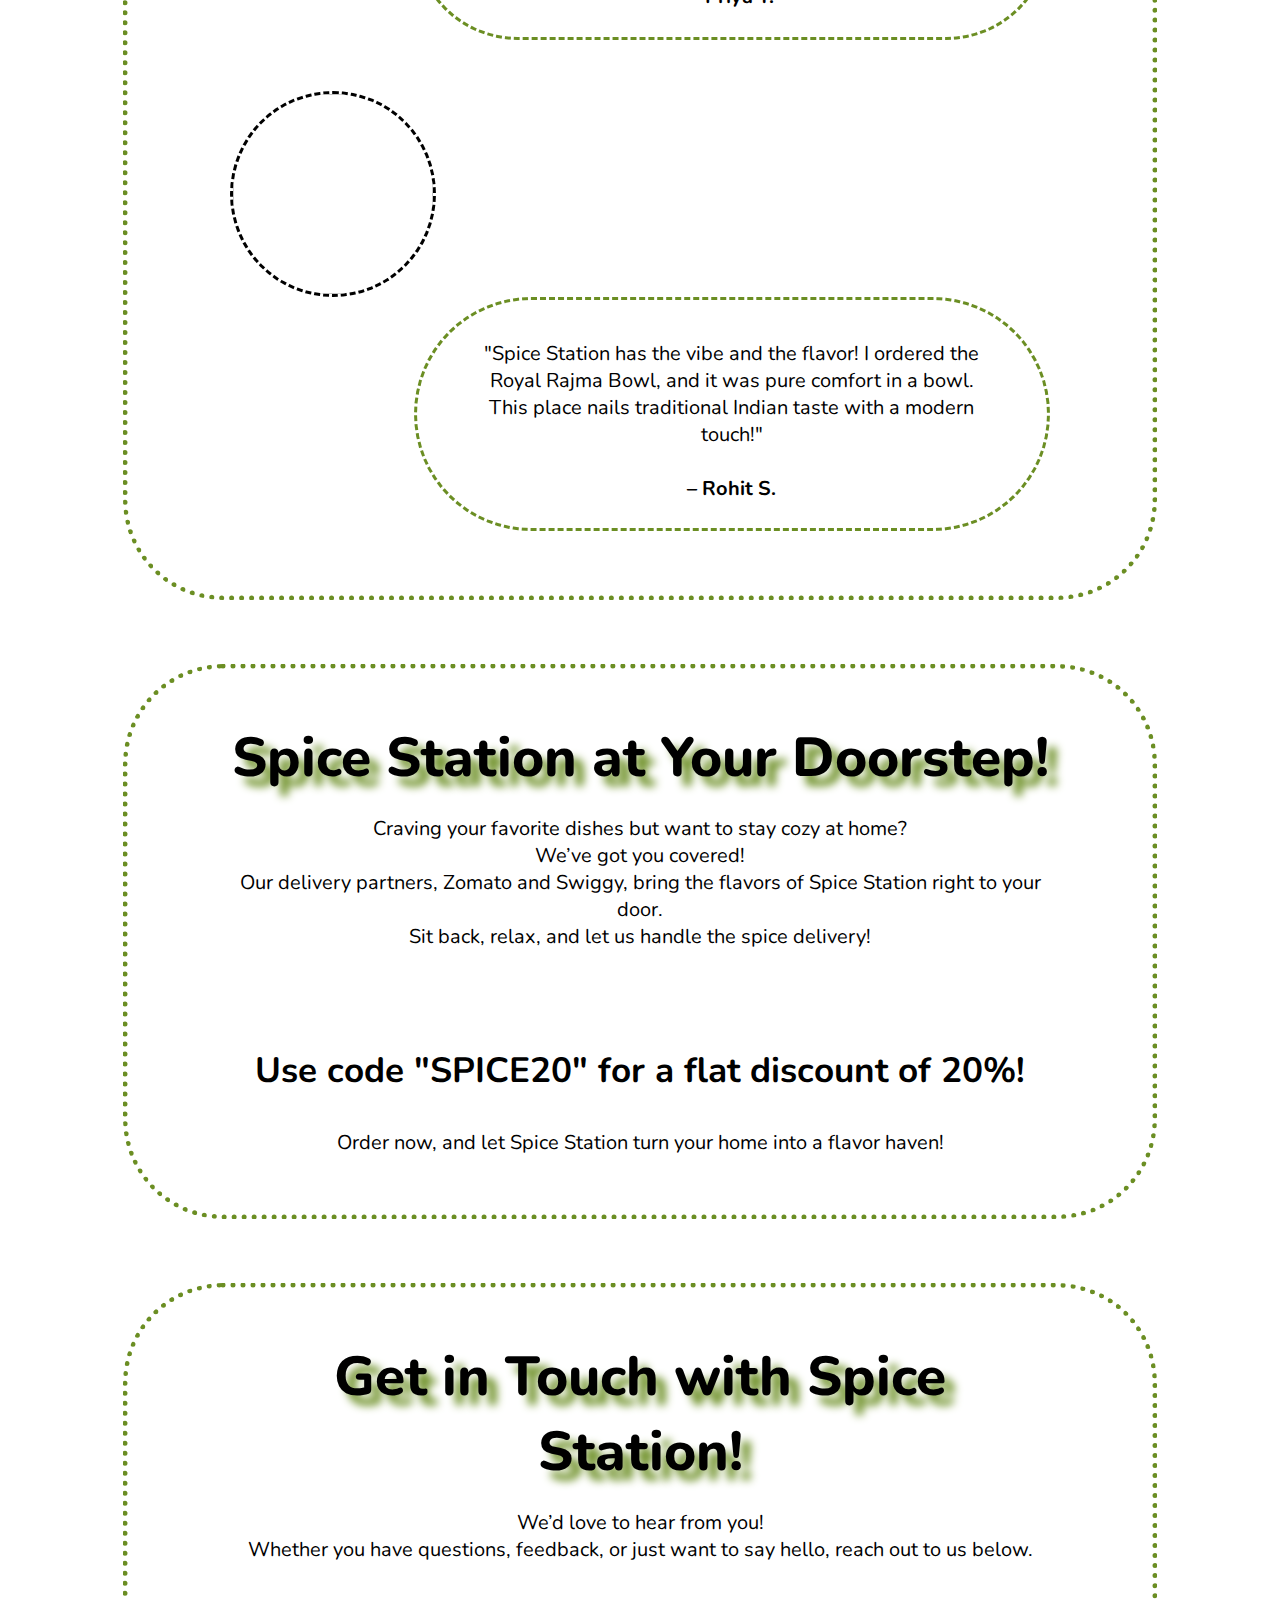
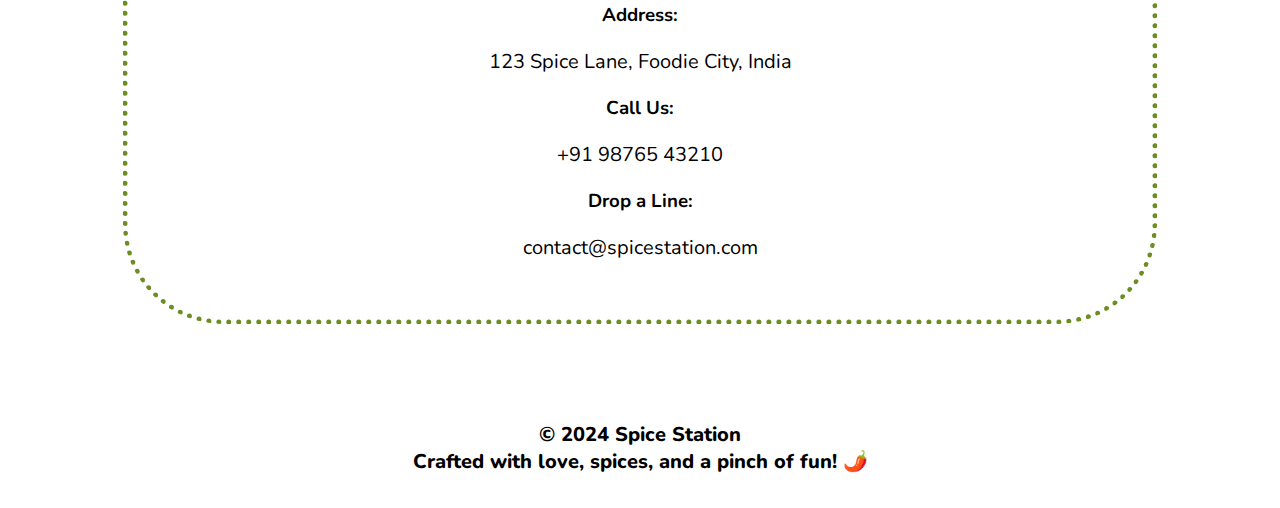
==== commit 68928ea4: "Update index.html" ====
--- a/index.html
+++ b/index.html
@@ -19,21 +19,14 @@
         <p id="restoname">SPICE STATION</p>
       </div>
       <div class="navbar">
-        <!-- <span><p>Home</p></span>
-          <span><p>Menu</p></span>
-          <span><p>Contact</p></span> -->
-        <span id="navoptions"><a href="CA3SelfIndex.html">Home</a></span>
-        <span id="navoptions"><a href="CA03SelfMenu.html">Menu</a></span>
+        <span id="navoptions"><a href="index.html">Home</a></span>
+        <span id="navoptions"><a href="menu.html">Menu</a></span>
         <span id="navoptions"><a href="#workinghours">Timing</a></span>
         <span id="navoptions"><a href="#testimonials">Reviews</a></span>
         <span id="navoptions"><a href="#contact">Contact</a></span>
       </div>
     </div>
   </header>
-
-  <!-- <div class="blankness">
-    <p>...</p>
-  </div> -->
 
   <div class="committment">
     <div class="tagline">
@@ -58,7 +51,6 @@
       <p>
         Your Seat at the Table: Spice Station isn’t just a restaurant; it’s
         your spice-scented haven.<br />Come, savor India—one bite at a time.
-        🙏
       </p>
     </div>
   </div>
@@ -73,16 +65,6 @@
       </div>
       <div class="bsitemdesc">
         <h2>Desi Delight Platter</h2>
-        <!-- <div class="topdishname">
-            <div class="topd1">
-                <h2>DESI</h2>
-            </div> 
-            <div class="topd2">
-            <h2>Delight</h2>
-            <h2>Platter</h2>
-            </div> -->
-        <!-- </div> -->
-
         <p>
           At Spice Station, our best-seller pairs tender, spiced paneer with
           smoky, char-grilled tandoori rotis and a bowl of fragrant steamed
@@ -96,7 +78,7 @@
     <div class="fullmenu">
       <p id="fullmenudirect">Click here to view our Full Menu :-</p>
       <p>
-        <a href="CA03SelfMenu.html" id="fullmenubutton">View Full Menu</a>
+        <a href="menu.html" id="fullmenubutton">View Full Menu</a>
       </p>
     </div>
   </div>
@@ -214,7 +196,7 @@
   <footer>
     <div class="footertext">
       <p id="copyright">&copy; 2024 Spice Station<br>
-      Crafted with love, spices, and a pinch of fun! 🌶️</p>
+        Crafted with love, spices, and a pinch of fun! 🌶️</p>
     </div>
   </footer>
 </body>
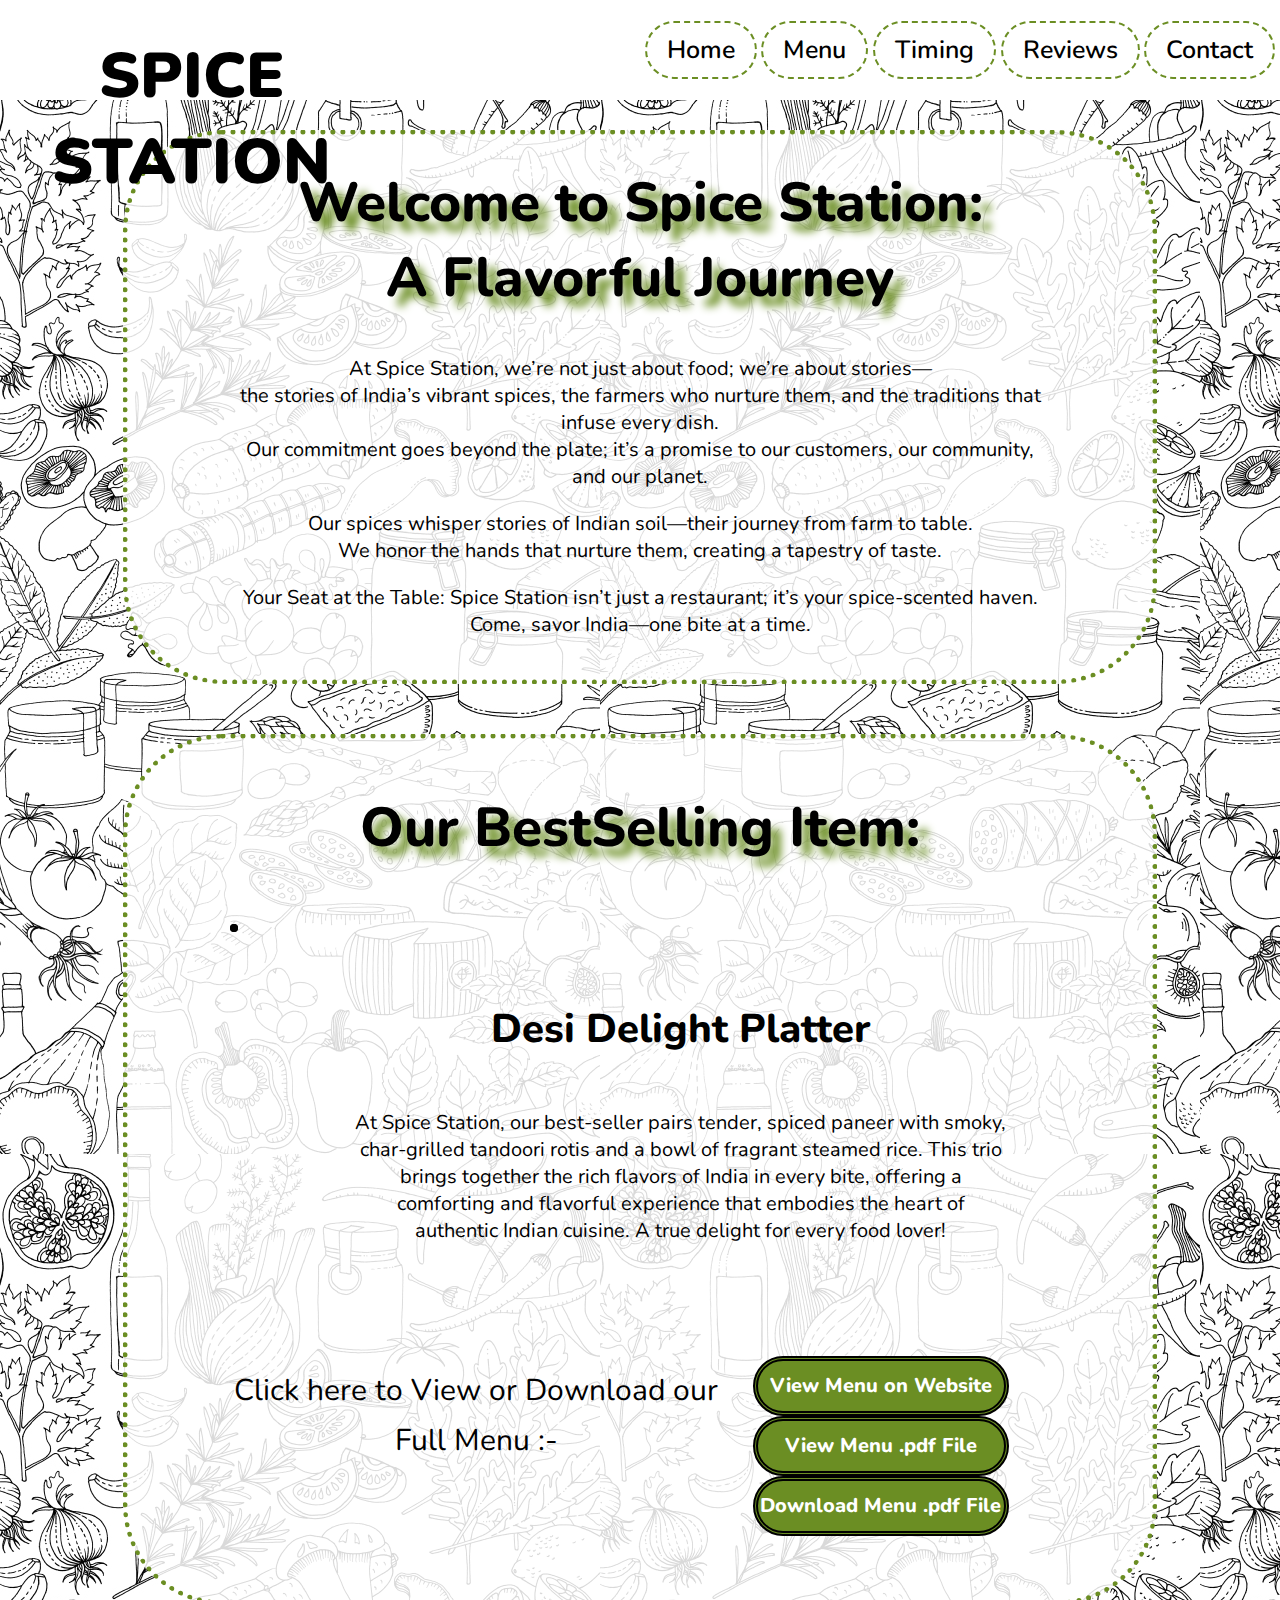
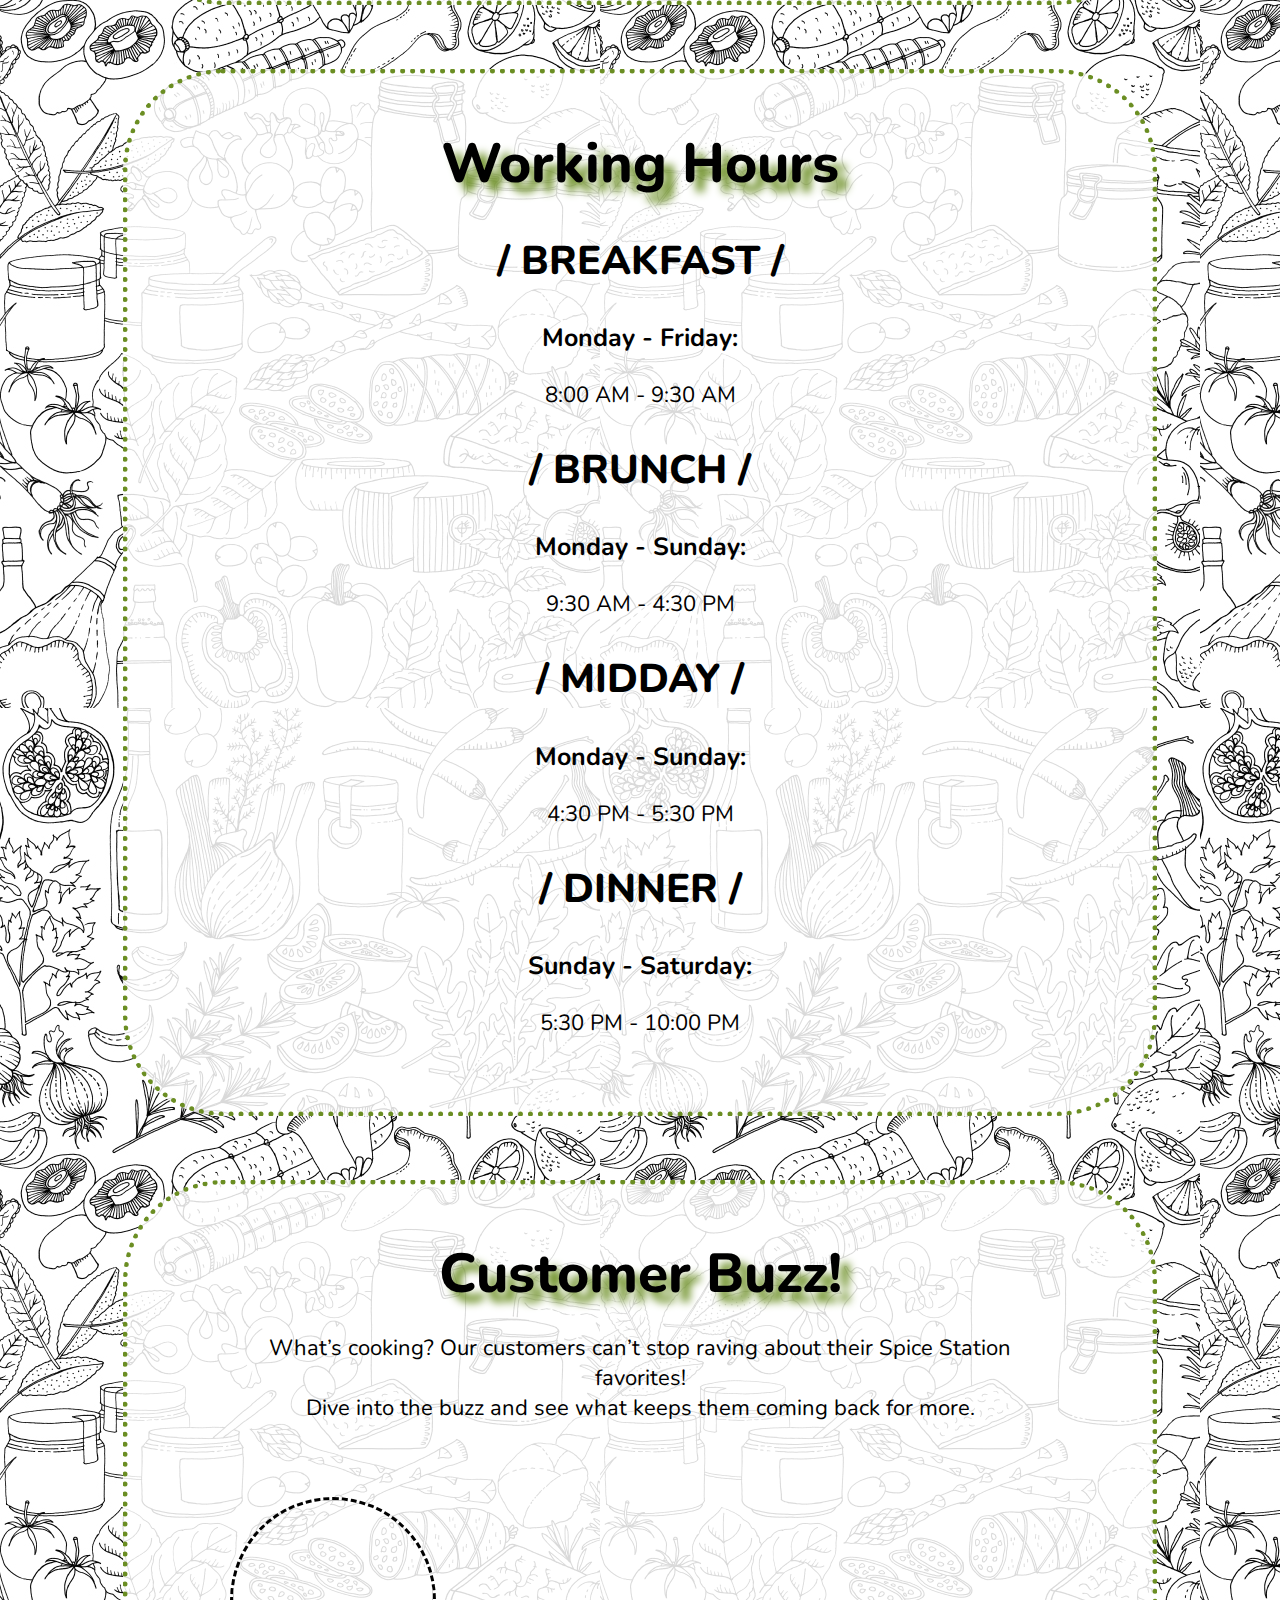
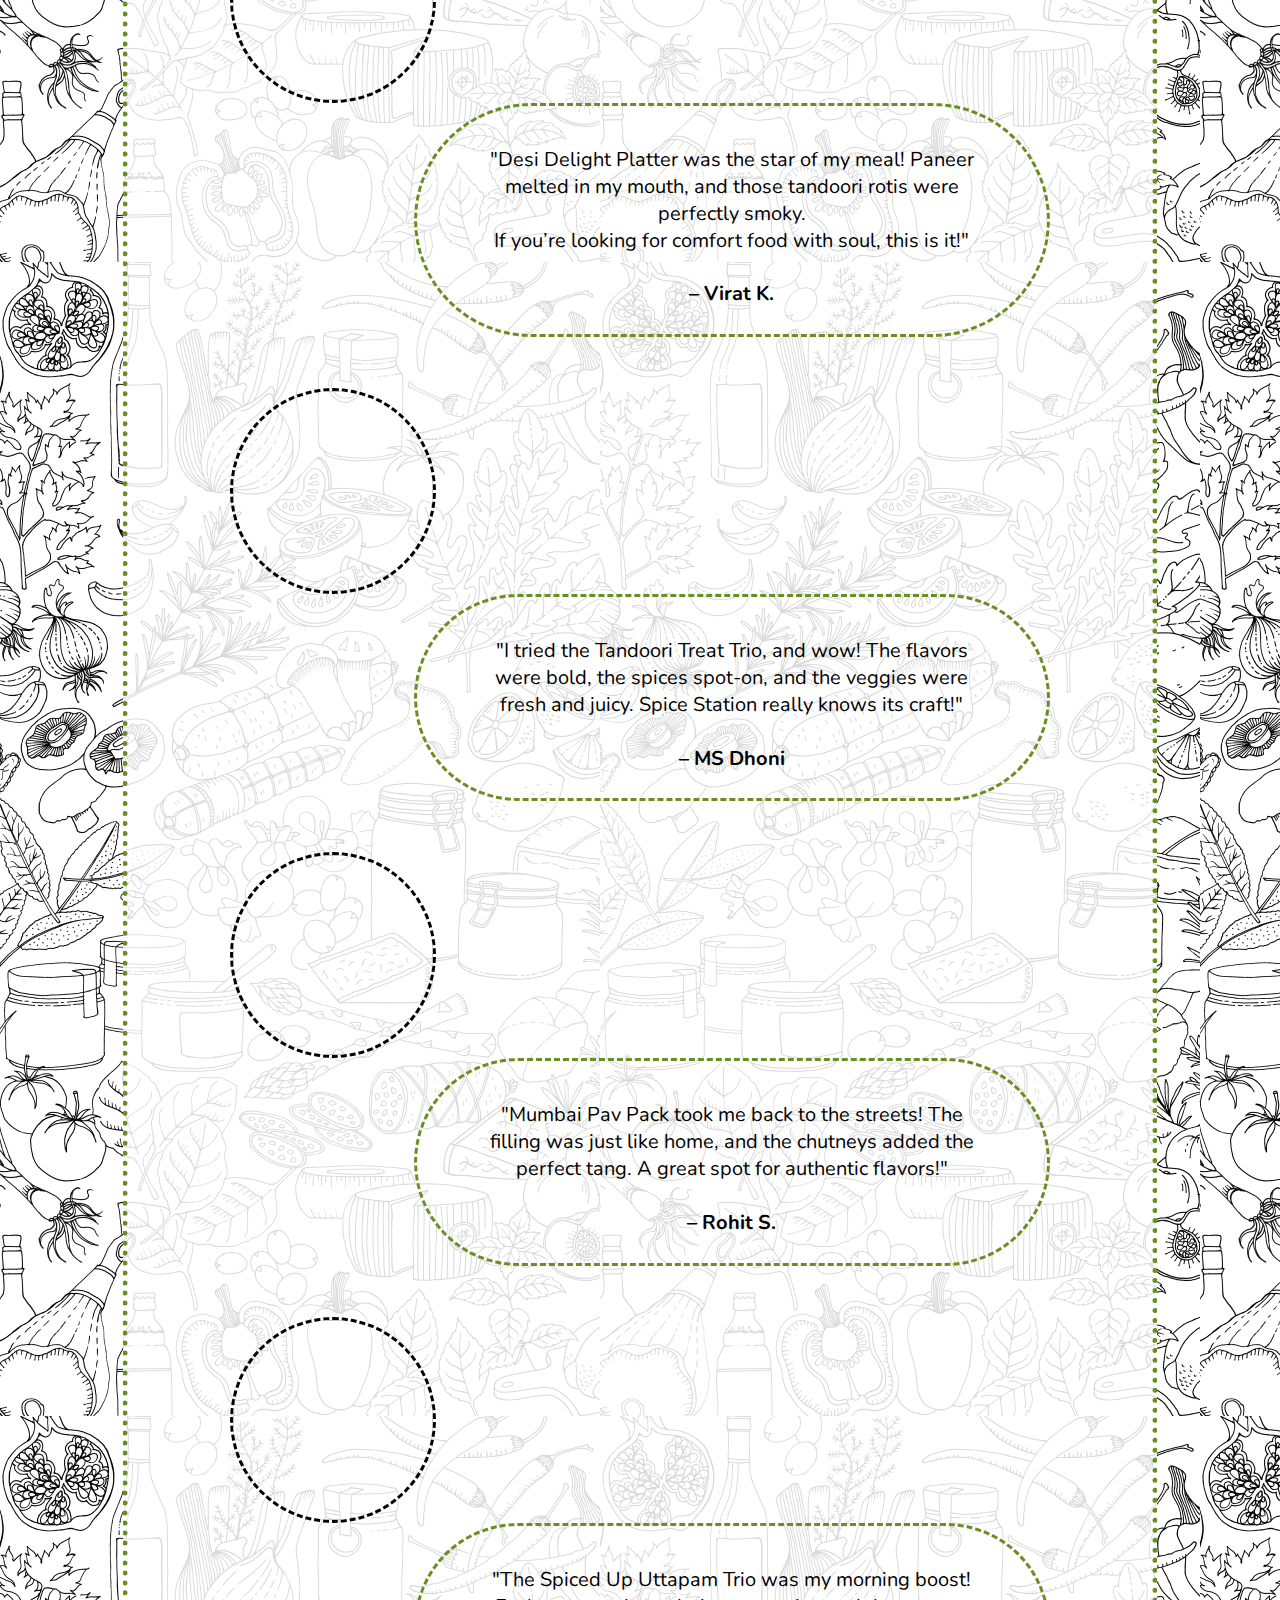
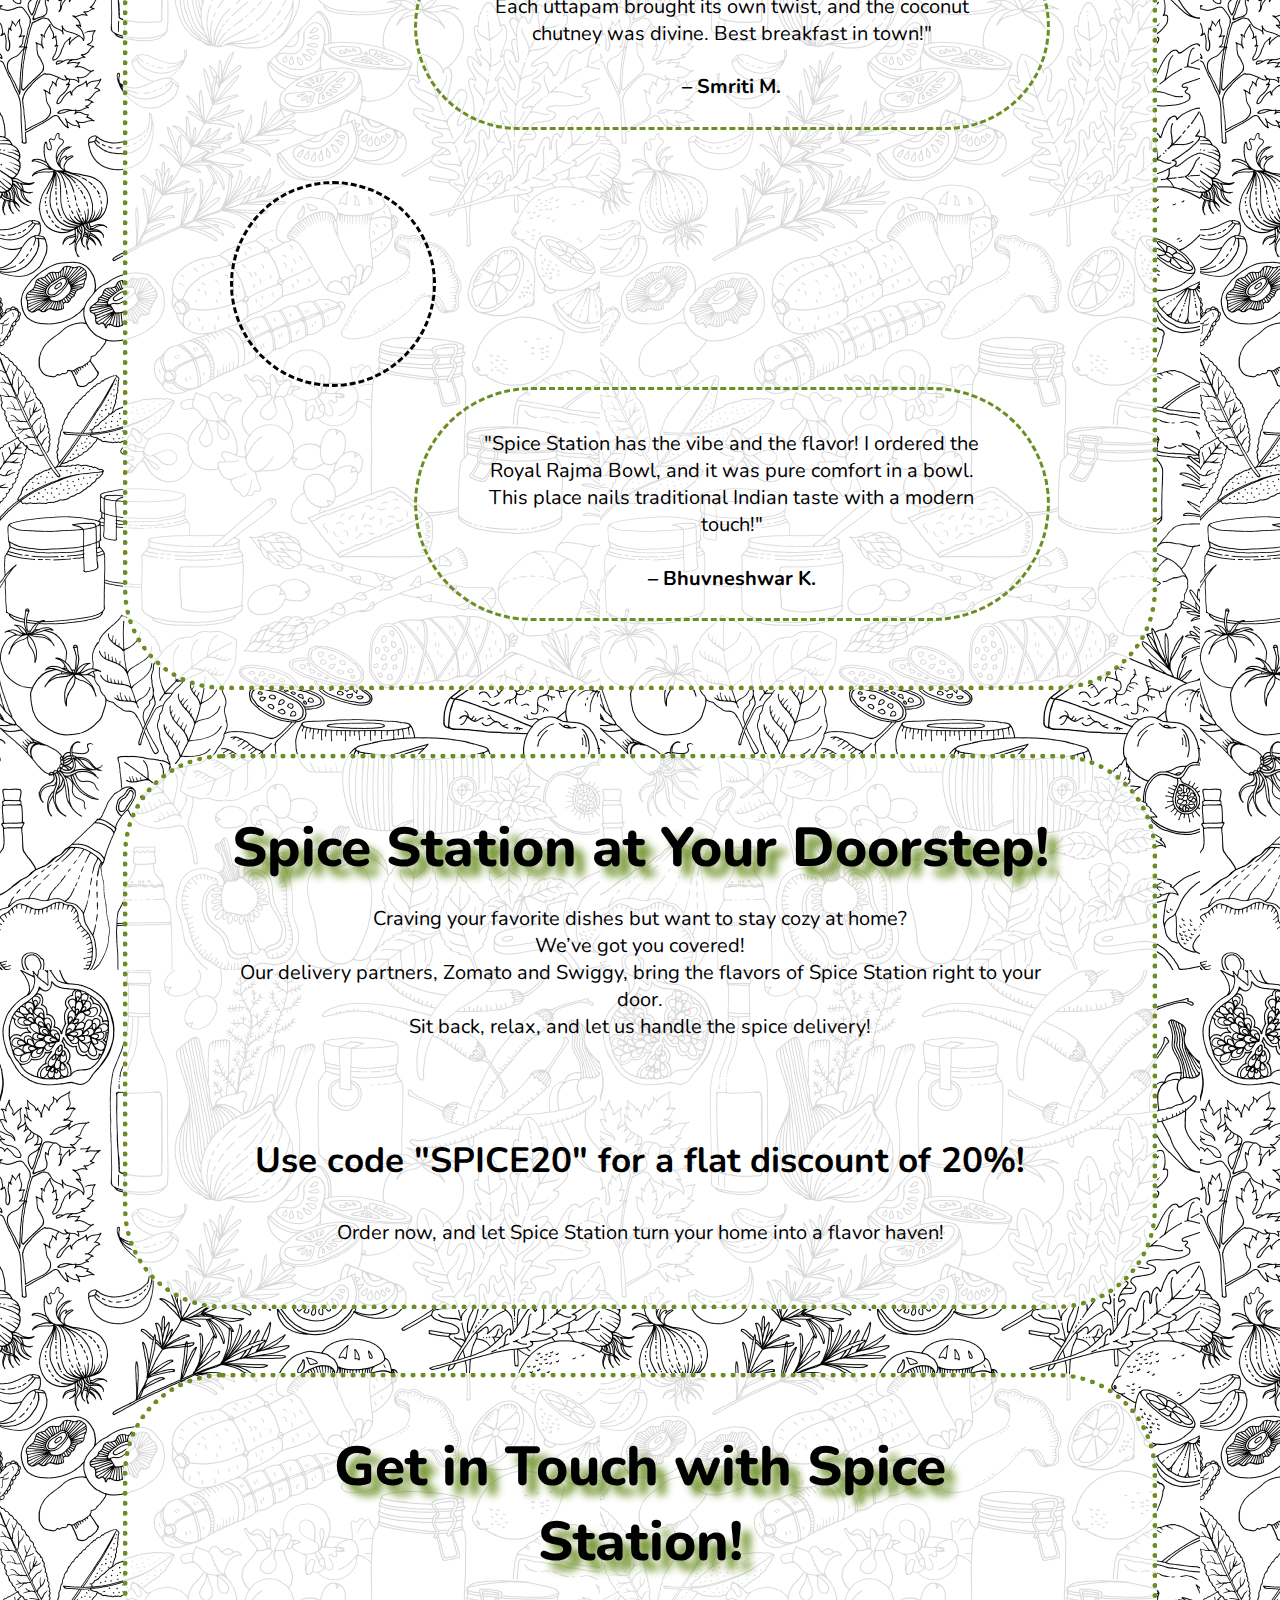
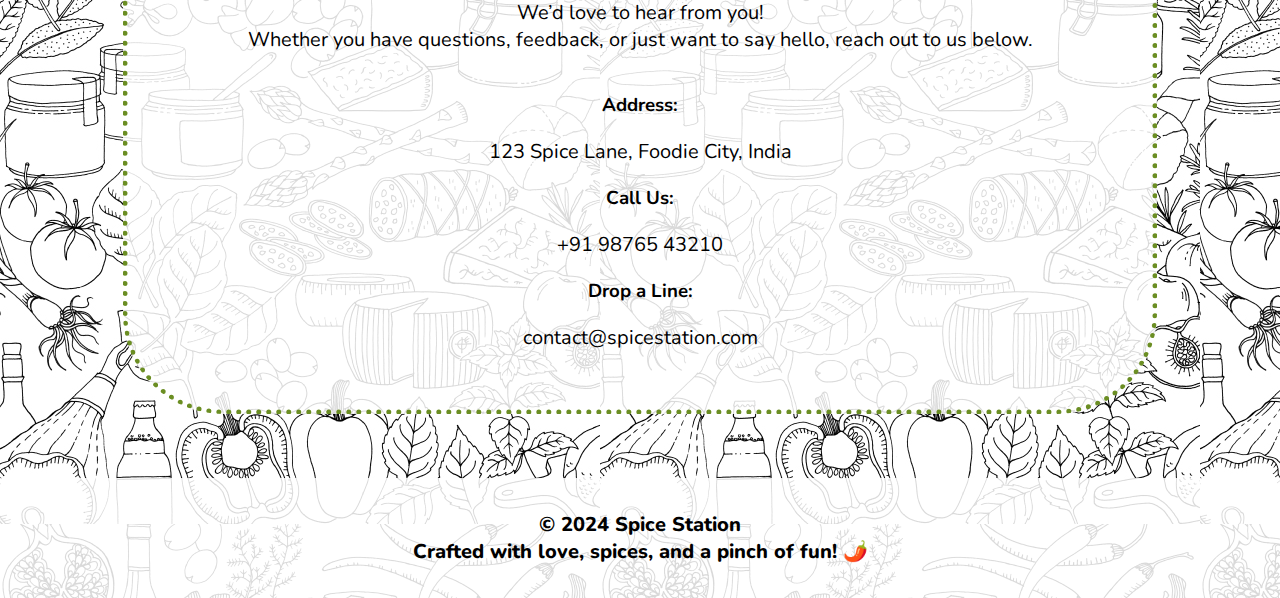
==== commit 302c9c51: "Updated index.html" ====
--- a/index.html
+++ b/index.html
@@ -76,10 +76,14 @@
       </div>
     </div>
     <div class="fullmenu">
-      <p id="fullmenudirect">Click here to view our Full Menu :-</p>
-      <p>
-        <a href="menu.html" id="fullmenubutton">View Full Menu</a>
-      </p>
+      <p id="fullmenudirect">Click here to View or Download our Full Menu :-</p>
+      <div class="menuredirections">
+      <p>
+        <a href="menu.html" id="fullmenubutton">View Menu on Website</a>
+        <a href="Menu Spice Station Specials.pdf" target="_blank" id="fullmenubutton">View Menu .pdf File</a>
+        <a href="#" download="Menu Spice Station Specials.pdf" id="fullmenubutton">Download Menu .pdf File</a>
+      </p>
+    </div>
     </div>
   </div>
 
@@ -88,21 +92,33 @@
       <h1>Working Hours</h1>
     </div>
     <div class="detwh">
-      <h2 id="foodtimingnn">/ BREAKFAST /</h2>
-      <p id="fooddays">Monday - Friday:</p>
-      <p id="restotiming">8:00 AM - 9:30 AM</p>
-
-      <h2 id="foodtimingnn">/ BRUNCH /</h2>
-      <p id="fooddays">Monday - Sunday:</p>
-      <p id="restotiming">9:30 AM - 4:30 PM</p>
-
-      <h2 id="foodtimingnn">/ MIDDAY /</h2>
-      <p id="fooddays">Monday - Sunday:</p>
-      <p id="restotiming">4:30 PM - 5:30 PM</p>
-
-      <h2 id="foodtimingnn">/ DINNER /</h2>
-      <p id="fooddays">Sunday - Saturday:</p>
-      <p id="restotiming">5:30 PM - 10:00 PM</p>
+      <div class="part01">
+        <div class="bfast">
+          <h2 id="foodtimingnn">/ BREAKFAST /</h2>
+          <p id="fooddays">Monday - Friday:</p>
+          <p id="restotiming">8:00 AM - 9:30 AM</p>
+        </div>
+
+        <div class="brunchf">
+          <h2 id="foodtimingnn">/ BRUNCH /</h2>
+          <p id="fooddays">Monday - Sunday:</p>
+          <p id="restotiming">9:30 AM - 4:30 PM</p>
+        </div>
+      </div>
+
+      <div class="part02">
+        <div class="middayf">
+          <h2 id="foodtimingnn">/ MIDDAY /</h2>
+          <p id="fooddays">Monday - Sunday:</p>
+          <p id="restotiming">4:30 PM - 5:30 PM</p>
+        </div>
+
+        <div class="dinnerf">
+          <h2 id="foodtimingnn">/ DINNER /</h2>
+          <p id="fooddays">Sunday - Saturday:</p>
+          <p id="restotiming">5:30 PM - 10:00 PM</p>
+        </div>
+      </div>
     </div>
   </div>
 
@@ -116,49 +132,49 @@
       </p>
     </div>
     <div class="reviews">
-      <div class=""><img class="revimg" src="https://i.pinimg.com/564x/96/29/28/962928645f12f3aab52104347b79843c.jpg"
+      <div class=""><img class="revimg" src="https://i.pinimg.com/564x/6a/25/0c/6a250c91a0b669f53ead2da710ad1cb6.jpg"
           alt=""></div>
       <div class="revtext">
         <blockquote>"Desi Delight Platter was the star of my meal! Paneer melted in my mouth, and those tandoori rotis
           were perfectly smoky.<br>If you’re looking for comfort food with soul, this is it!"</blockquote>
-        <h4 id="reviewername">– Arjun P.</h3>
+        <h4 id="reviewername">– Virat K.</h3>
       </div>
 
     </div>
     <div class="reviews">
-      <div class=""><img class="revimg" src="https://i.pinimg.com/564x/96/29/28/962928645f12f3aab52104347b79843c.jpg"
+      <div class=""><img class="revimg" src="https://i.pinimg.com/564x/e4/e6/50/e4e650eefded159364568c2ecf7351a8.jpg"
           alt=""></div>
       <div class="revtext">
         <blockquote>"I tried the Tandoori Treat Trio, and wow! The flavors were bold, the spices spot-on, and the
           veggies were fresh and juicy. Spice Station really knows its craft!"</blockquote>
-        <h4 id="reviewername">– Neha R.</h3>
+        <h4 id="reviewername">– MS Dhoni</h3>
       </div>
     </div>
     <div class="reviews">
-      <div class=""><img class="revimg" src="https://i.pinimg.com/564x/96/29/28/962928645f12f3aab52104347b79843c.jpg"
-          alt=""></div>
+      <div class=""><img class="revimg" src="https://i.pinimg.com/736x/65/20/a2/6520a285877c9d2588c11e08256a0794.jpg"
+      alt=""></div>
       <div class="revtext">
         <blockquote>"Mumbai Pav Pack took me back to the streets! The filling was just like home, and the chutneys added
           the perfect tang. A great spot for authentic flavors!"</blockquote>
-        <h4 id="reviewername">– Kunal M.</h3>
-      </div>
-    </div>
-    <div class="reviews">
-      <div class=""><img class="revimg" src="https://i.pinimg.com/564x/96/29/28/962928645f12f3aab52104347b79843c.jpg"
-          alt=""></div>
-      <div class="revtext">
-        <blockquote>"The Spiced Up Uttapam Trio was my morning boost! Each uttapam brought its own twist, and the
-          coconut chutney was divine. Best breakfast in town!"</blockquote>
-        <h4 id="reviewername">– Priya T.</h3>
-      </div>
-    </div>
-    <div class="reviews">
-      <div class=""><img class="revimg" src="https://i.pinimg.com/564x/96/29/28/962928645f12f3aab52104347b79843c.jpg"
+          <h4 id="reviewername">– Rohit S.</h3>
+          </div>
+        </div>
+        <div class="reviews">
+          <div class=""><img class="revimg" src="https://i.pinimg.com/736x/3e/86/a4/3e86a4795a175443f3ad87f759816546.jpg"
+            alt=""></div>
+            <div class="revtext">
+              <blockquote>"The Spiced Up Uttapam Trio was my morning boost! Each uttapam brought its own twist, and the
+                coconut chutney was divine. Best breakfast in town!"</blockquote>
+                <h4 id="reviewername">– Smriti M.</h3>
+                </div>
+              </div>
+              <div class="reviews">
+      <div class=""><img class="revimg" src="https://i.pinimg.com/736x/df/8a/e2/df8ae2f96c6f8f853ca8a483842dc795.jpg"
           alt=""></div>
       <div class="revtext">
         <blockquote>"Spice Station has the vibe and the flavor! I ordered the Royal Rajma Bowl, and it was pure comfort
           in a bowl. This place nails traditional Indian taste with a modern touch!"</blockquote>
-        <h4 id="reviewername">– Rohit S.</h3>
+        <h4 id="reviewername">– Bhuvneshwar K.</h3>
       </div>
     </div>
   </div>
--- a/style.css
+++ b/style.css
@@ -1,8 +1,9 @@
 body {
   margin: 0;
   padding: 0;
+  width: 100%;
   font-family: "Nunito", sans-serif;
-  background-image: url(https://i.pinimg.com/564x/13/6d/e5/136de5906ff13b0e41acc2e05bb34b5f.jpg);
+  background-image: url(background-image-XR.jpg);
 }
 
 h1{
@@ -28,34 +29,15 @@
   color: black;
 }
 
-/* img, p, h1, h2{
-    z-index: 10;
-} */
-
-/* header{
-  position: fixed;
-} */
-
 .topbar {
   width: 99.999%;
   height: 100px;
-  /* border: 1px dotted black; */
   background-color: white;
-  /* position: fixed;
-  top: 0px; */
-}
-
-/* .blankness{
-  width: 99.999%;
-  height: 100px;
-  border: 1px dotted black;
-  background-color: white;
-} */
+}
 
 .logoarea {
   height: 100%;
   width: 30%;
-  /* border: 1px dotted olivedrab; */
   float: left;
   text-align: center;
 }
@@ -71,7 +53,6 @@
 .navbar {
   height: 100%;
   width: 50%;
-  /* border: 1px dotted olivedrab; */
   float: right;
   display: flex;
   justify-content: space-evenly;
@@ -89,12 +70,9 @@
 .committment {
   margin: auto;
   margin-top: 30px;
-  /* padding: 10%; */
-  width: 80%;
-  border: 5px dotted olivedrab;
-  border-radius: 100px;
-  /* background-color: white;
-  opacity: 85%; */
+  width: 80%;
+  border: 5px dotted olivedrab;
+  border-radius: 100px;
   background-color: rgba(255, 255, 255, 0.85);
 }
 
@@ -103,22 +81,14 @@
   margin-top: 30px;
   width: 80%;
   text-align: center;
-  /* border: 1px dotted olivedrab; */
-}
-
-/* h1.tagline{
-    font-size: 80px;
-    font-weight: 1200;
-} */
+}
 
 .commdesc {
   margin: auto;
-  /* padding: 5%; */
   padding: 2% 5% 2% 5%;
   width: 80%;
   text-align: center;
   font-size: 20px;
-  /* border: 1px dotted olivedrab; */
 }
 
 .bsitem {
@@ -128,11 +98,8 @@
   padding-bottom: 5%;
   border: 5px dotted olivedrab;
   border-radius: 100px;
-  /* height: auto; */
-  display: flex;
-  flex-direction: column;
-  /* opacity: 85%;
-  background-color: white; */
+  display: flex;
+  flex-direction: column;
   background-color: rgba(255, 255, 255, 0.85);
 
 }
@@ -142,7 +109,6 @@
   margin: 5% 10% 5% 10%;
   width: 80%;
   text-align: center;
-  /* border: 1px solid olivedrab; */
 }
 
 
@@ -169,7 +135,6 @@
   height: 400px;
   padding: 0 5% 0 5%;
   float: right;
-  /* border: 1px solid olivedrab; */
   display: flex;
   flex-direction: column;
   justify-content: center;
@@ -181,10 +146,6 @@
   margin: auto;
   margin-top: 20px;
   width: 80%;
-  /* border: 1px solid olivedrab; */
-  /* display: flex;
-    justify-content: center;
-    flex-direction: column; */
 }
 
 #fullmenudirect {
@@ -227,7 +188,6 @@
   margin-top: 5%;
   width: 80%;
   text-align: center;
-  /* border: 1px solid olivedrab; */
   font-size: 30px;
 }
 
@@ -249,7 +209,6 @@
   width: 80%;
   margin: auto;
   text-align: center;
-  /* border: 1px solid olivedrab; */
   margin-bottom: 5%;
 }
 
@@ -272,7 +231,6 @@
   margin-top: 5%;
   width: 80%;
   text-align: center;
-  /* border: 1px solid olivedrab; */
   font-size: 30px;
 }
 
@@ -281,15 +239,9 @@
   margin-top: 5%;
   width: 80%;
   text-align: center;
-  /* border: 1px solid olivedrab; */
-  font-size: 30px;
-  /* display: flex;
-  flex-direction: row;
-  justify-content: center;
-  align-items: center; */
+  font-size: 30px;
   justify-content: center;
   align-items: center;
-  /* margin-bottom: 30px; */
 }
 
 .revimg{
@@ -332,7 +284,6 @@
   margin-top: 5%;
   width: 80%;
   text-align: center;
-  /* border: 1px solid olivedrab; */
   font-size: 30px;
 }
 
@@ -359,7 +310,6 @@
   margin-top: 5%;
   width: 80%;
   text-align: center;
-  /* border: 1px solid olivedrab; */
   font-size: 30px;
 }
 
@@ -452,26 +402,20 @@
   margin: 50px 20px 50px 20px;
   border: 3px solid olivedrab;
   border-radius: 10px 10px 20px 20px;
-  /* padding: 0 5% 0 5%; */
 }
 
 th{
   font-size: 30px;
   font-weight: 600;
-  /* line-height: 100px; */
   padding: 20px;
   text-align: center;
   border: 3px solid olivedrab;
   border-radius: 10px;
-  /* text-decoration: underline 3px wavy olivedrab; */
 
 }
 
 tr{
   font-size: 20px;
-  /* height: fit-content; */
-  /* height: 120px; */
-  /* padding: 20px; */
 }
 
 td{
@@ -518,4 +462,4 @@
 
 #exittextll{
   font-size: 25px;
-}+}
